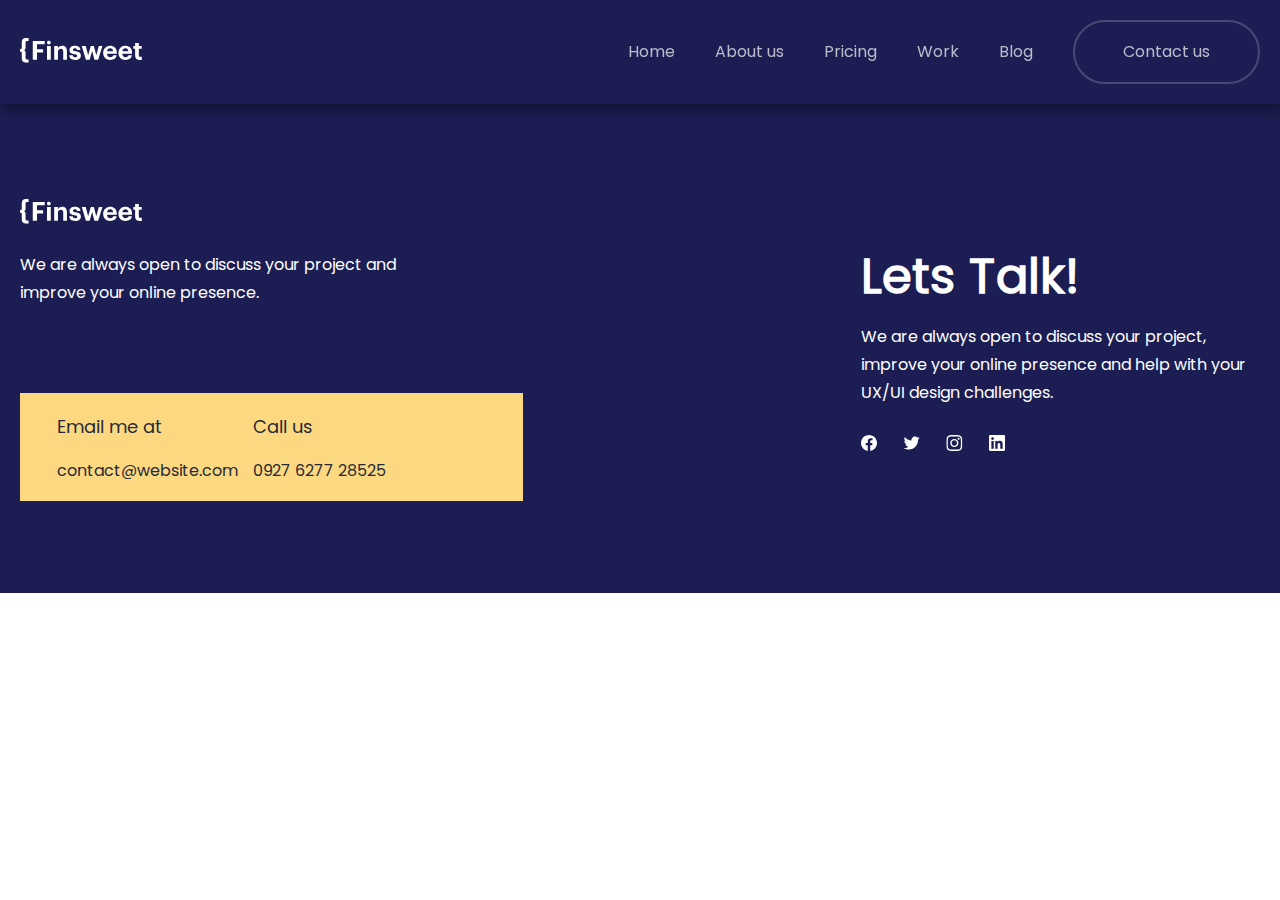
==== index.html @ 17cf9a25 "new project" ====
<!DOCTYPE html>
<html lang="en">
  <head>
    <meta charset="UTF-8" />
    <meta name="viewport" content="width=device-width, initial-scale=1.0" />
    <title>Home</title>
    <link rel="stylesheet" href="./scss/main.css" />
  </head>
  <body>
    <header>
      <div class="container">
        <nav class="nav">
          <a href="./index.html" class="logos">
            <img src="./images/Logo.svg" alt="logo" />
          </a>
          <div class="nav-items">
            <a href="#" class="nav-item">Home</a>
            <a href="./pages/about.html" class="nav-item">About us</a>
            <a href="./pages/pricing.html" class="nav-item">Pricing</a>
            <a href="./pages/work.html" class="nav-item">Work</a>
            <a href="./pages/blog.html" class="nav-item">Blog</a>
            <a href="./pages/contact.html" class="nav-item">Contact us</a>
          </div>
          <button class="menu">
            <svg
              xmlns="http://www.w3.org/2000/svg"
              width="32"
              height="32"
              viewBox="0 0 24 24"
              style="fill: rgba(0, 0, 0, 1)"
            >
              <path d="M4 6h16v2H4zm0 5h16v2H4zm0 5h16v2H4z"></path>
            </svg>
          </button>
        </nav>
      </div>
    </header>
    <footer>
      <div class="container">
        <div class="foot_cards">
          <div class="foot_card">
            <img src="./images/Logo.svg" alt="logo" />
            <p>
              We are always open to discuss your project and improve your online
              presence.
            </p>
            <div class="foot-card">
              <div class="f_card">
                <h6>Email me at</h6>
                <a
                  href="https://www.website.com/contact-us/?source=SC"
                  target="_blank"
                  >contact@website.com</a
                >
              </div>
              <div class="f_card">
                <h6>Call us</h6>
                <a href="tel:0927 6277 28525" target="_blank"
                  >0927 6277 28525</a
                >
              </div>
            </div>
          </div>
          <div class="foot_card">
            <h6>Lets Talk!</h6>
            <p class="text_f">
              We are always open to discuss your project, improve your online
              presence and help with your UX/UI design challenges.
            </p>
            <div class="foot_links">
              <a href="https://ru-ru.facebook.com/">
                <svg
                  xmlns="http://www.w3.org/2000/svg"
                  width="16"
                  height="16"
                  viewBox="0 0 16 16"
                  fill="none"
                >
                  <g clip-path="url(#clip0_705_524)">
                    <path
                      d="M16 8C16 3.58172 12.4183 0 8 0C3.58172 0 0 3.58172 0 8C0 11.993 2.92547 15.3027 6.75 15.9028V10.3125H4.71875V8H6.75V6.2375C6.75 4.2325 7.94438 3.125 9.77172 3.125C10.6467 3.125 11.5625 3.28125 11.5625 3.28125V5.25H10.5538C9.56 5.25 9.25 5.86672 9.25 6.5V8H11.4688L11.1141 10.3125H9.25V15.9028C13.0745 15.3027 16 11.993 16 8Z"
                      fill="white"
                    />
                  </g>
                  <defs>
                    <clipPath id="clip0_705_524">
                      <rect width="16" height="16" fill="white" />
                    </clipPath>
                  </defs>
                </svg>
              </a>
              <a href="https://twitter.com/?lang=ru">
                <svg
                  xmlns="http://www.w3.org/2000/svg"
                  width="17"
                  height="16"
                  viewBox="0 0 17 16"
                  fill="none"
                >
                  <g clip-path="url(#clip0_705_526)">
                    <path
                      d="M5.69994 14.5005C11.7362 14.5005 15.0387 9.49829 15.0387 5.16173C15.0387 5.0211 15.0356 4.87735 15.0293 4.73673C15.6718 4.27213 16.2262 3.69666 16.6665 3.03735C16.0682 3.30356 15.4329 3.47741 14.7824 3.55298C15.4674 3.14243 15.9802 2.49747 16.2259 1.73767C15.5815 2.11953 14.8769 2.3889 14.1421 2.53423C13.6471 2.0082 12.9925 1.6599 12.2796 1.54319C11.5668 1.42648 10.8353 1.54786 10.1983 1.88855C9.56137 2.22925 9.05437 2.77029 8.75574 3.42803C8.4571 4.08577 8.38346 4.82357 8.54619 5.52735C7.2415 5.46188 5.96513 5.12296 4.79983 4.53255C3.63452 3.94215 2.6063 3.11345 1.78182 2.10017C1.36277 2.82265 1.23454 3.67759 1.42319 4.49122C1.61184 5.30485 2.10321 6.01612 2.79744 6.48048C2.27626 6.46393 1.76649 6.32361 1.31025 6.0711V6.11173C1.30979 6.86992 1.5719 7.60488 2.05204 8.19167C2.53219 8.77846 3.20072 9.18086 3.944 9.33048C3.46121 9.46257 2.95449 9.48182 2.46307 9.38673C2.67281 10.0388 3.08089 10.6091 3.63035 11.018C4.17982 11.427 4.84325 11.6542 5.52807 11.668C4.36545 12.5812 2.92929 13.0766 1.45088 13.0742C1.1887 13.0738 0.92677 13.0578 0.666504 13.0261C2.16841 13.9897 3.91552 14.5014 5.69994 14.5005Z"
                      fill="white"
                    />
                  </g>
                  <defs>
                    <clipPath id="clip0_705_526">
                      <rect
                        width="16"
                        height="16"
                        fill="white"
                        transform="translate(0.666504)"
                      />
                    </clipPath>
                  </defs>
                </svg>
              </a>
              <a href="https://www.instagram.com/">
                <svg
                  xmlns="http://www.w3.org/2000/svg"
                  width="17"
                  height="16"
                  viewBox="0 0 17 16"
                  fill="none"
                >
                  <g clip-path="url(#clip0_705_528)">
                    <path
                      d="M8.3335 1.44062C10.471 1.44062 10.7241 1.45 11.5647 1.4875C12.346 1.52187 12.7679 1.65313 13.0491 1.7625C13.421 1.90625 13.6897 2.08125 13.9679 2.35938C14.2491 2.64062 14.421 2.90625 14.5647 3.27813C14.6741 3.55938 14.8054 3.98438 14.8397 4.7625C14.8772 5.60625 14.8866 5.85938 14.8866 7.99375C14.8866 10.1313 14.8772 10.3844 14.8397 11.225C14.8054 12.0063 14.6741 12.4281 14.5647 12.7094C14.421 13.0813 14.246 13.35 13.9679 13.6281C13.6866 13.9094 13.421 14.0813 13.0491 14.225C12.7679 14.3344 12.3429 14.4656 11.5647 14.5C10.721 14.5375 10.4679 14.5469 8.3335 14.5469C6.196 14.5469 5.94287 14.5375 5.10225 14.5C4.321 14.4656 3.89912 14.3344 3.61787 14.225C3.246 14.0813 2.97725 13.9063 2.69912 13.6281C2.41787 13.3469 2.246 13.0813 2.10225 12.7094C1.99287 12.4281 1.86162 12.0031 1.82725 11.225C1.78975 10.3813 1.78037 10.1281 1.78037 7.99375C1.78037 5.85625 1.78975 5.60313 1.82725 4.7625C1.86162 3.98125 1.99287 3.55938 2.10225 3.27813C2.246 2.90625 2.421 2.6375 2.69912 2.35938C2.98037 2.07812 3.246 1.90625 3.61787 1.7625C3.89912 1.65313 4.32412 1.52187 5.10225 1.4875C5.94287 1.45 6.196 1.44062 8.3335 1.44062ZM8.3335 0C6.16162 0 5.88975 0.009375 5.03662 0.046875C4.18662 0.084375 3.60225 0.221875 3.096 0.41875C2.56787 0.625 2.121 0.896875 1.67725 1.34375C1.23037 1.7875 0.958496 2.23438 0.752246 2.75938C0.555371 3.26875 0.417871 3.85 0.380371 4.7C0.342871 5.55625 0.333496 5.82812 0.333496 8C0.333496 10.1719 0.342871 10.4438 0.380371 11.2969C0.417871 12.1469 0.555371 12.7313 0.752246 13.2375C0.958496 13.7656 1.23037 14.2125 1.67725 14.6562C2.121 15.1 2.56787 15.375 3.09287 15.5781C3.60225 15.775 4.1835 15.9125 5.0335 15.95C5.88662 15.9875 6.1585 15.9969 8.33037 15.9969C10.5022 15.9969 10.7741 15.9875 11.6272 15.95C12.4772 15.9125 13.0616 15.775 13.5679 15.5781C14.0929 15.375 14.5397 15.1 14.9835 14.6562C15.4272 14.2125 15.7022 13.7656 15.9054 13.2406C16.1022 12.7313 16.2397 12.15 16.2772 11.3C16.3147 10.4469 16.3241 10.175 16.3241 8.00313C16.3241 5.83125 16.3147 5.55938 16.2772 4.70625C16.2397 3.85625 16.1022 3.27188 15.9054 2.76562C15.7085 2.23438 15.4366 1.7875 14.9897 1.34375C14.546 0.9 14.0991 0.625 13.5741 0.421875C13.0647 0.225 12.4835 0.0875 11.6335 0.05C10.7772 0.009375 10.5054 0 8.3335 0Z"
                      fill="white"
                    />
                    <path
                      d="M8.3335 3.89062C6.06475 3.89062 4.22412 5.73125 4.22412 8C4.22412 10.2688 6.06475 12.1094 8.3335 12.1094C10.6022 12.1094 12.4429 10.2688 12.4429 8C12.4429 5.73125 10.6022 3.89062 8.3335 3.89062ZM8.3335 10.6656C6.86162 10.6656 5.66787 9.47188 5.66787 8C5.66787 6.52813 6.86162 5.33437 8.3335 5.33437C9.80537 5.33437 10.9991 6.52813 10.9991 8C10.9991 9.47188 9.80537 10.6656 8.3335 10.6656Z"
                      fill="white"
                    />
                    <path
                      d="M13.5647 3.72793C13.5647 4.25918 13.1335 4.68731 12.6054 4.68731C12.0741 4.68731 11.646 4.25606 11.646 3.72793C11.646 3.19668 12.0772 2.76855 12.6054 2.76855C13.1335 2.76855 13.5647 3.19981 13.5647 3.72793Z"
                      fill="white"
                    />
                  </g>
                  <defs>
                    <clipPath id="clip0_705_528">
                      <rect
                        width="16"
                        height="16"
                        fill="white"
                        transform="translate(0.333496)"
                      />
                    </clipPath>
                  </defs>
                </svg>
              </a>
              <a href="https://ru.linkedin.com/">
                <svg
                  xmlns="http://www.w3.org/2000/svg"
                  width="16"
                  height="16"
                  viewBox="0 0 16 16"
                  fill="none"
                >
                  <g clip-path="url(#clip0_705_533)">
                    <path
                      d="M14.8156 0H1.18125C0.528125 0 0 0.515625 0 1.15313V14.8438C0 15.4813 0.528125 16 1.18125 16H14.8156C15.4688 16 16 15.4813 16 14.8469V1.15313C16 0.515625 15.4688 0 14.8156 0ZM4.74687 13.6344H2.37188V5.99687H4.74687V13.6344ZM3.55938 4.95625C2.79688 4.95625 2.18125 4.34062 2.18125 3.58125C2.18125 2.82188 2.79688 2.20625 3.55938 2.20625C4.31875 2.20625 4.93437 2.82188 4.93437 3.58125C4.93437 4.3375 4.31875 4.95625 3.55938 4.95625ZM13.6344 13.6344H11.2625V9.92188C11.2625 9.0375 11.2469 7.89687 10.0281 7.89687C8.79375 7.89687 8.60625 8.8625 8.60625 9.85938V13.6344H6.2375V5.99687H8.5125V7.04063H8.54375C8.85938 6.44063 9.63438 5.80625 10.7875 5.80625C13.1906 5.80625 13.6344 7.3875 13.6344 9.44375V13.6344Z"
                      fill="white"
                    />
                  </g>
                  <defs>
                    <clipPath id="clip0_705_533">
                      <rect width="16" height="16" fill="white" />
                    </clipPath>
                  </defs>
                </svg>
              </a>
            </div>
          </div>
        </div>
      </div>
    </footer>
    <!-- <div class="backtop">
      <a href="#">
        <svg
          xmlns="http://www.w3.org/2000/svg"
          width="24"
          height="24"
          viewBox="0 0 24 24"
          fill="none"
          stroke="#000"
          stroke-width="2"
          stroke-linecap="round"
          stroke-linejoin="arcs"
        >
          <path d="M18 15l-6-6-6 6" />
        </svg>
      </a>
    </div> -->
    <script src="./js/main.js"></script>
  </body>
</html>
---- scss/main.css ----
@font-face {
  font-family: Poppins sans-serif;
  src: url(../../fonts/Poppins-Regular.ttf);
}
header {
  background: #1c1e53;
  padding: 20px 0;
  position: fixed;
  top: 0;
  left: 0;
  right: 0;
  z-index: 10;
  box-shadow: 3px 3px 15px 1px rgba(0, 0, 0, 0.5);
}
header .nav {
  display: flex;
  justify-content: space-between;
  align-items: center;
  gap: 50px;
}
header .nav .menu {
  display: none;
  border: 0;
  background-color: transparent;
  cursor: pointer;
}
header .nav-items {
  display: flex;
  align-items: center;
  gap: 40px;
}
header .nav-item {
  color: #bbbbcb;
  /* Body 2 */
  font-family: Poppins;
  font-size: 16px;
  font-style: normal;
  font-weight: 500;
  line-height: 28px; /* 175% */
  transition: 0.5s;
}
header .nav-item:hover {
  color: #fff;
}
header .nav-item:nth-child(6) {
  border-radius: 41px;
  border: 2px solid rgba(244, 246, 252, 0.2);
  padding: 16px 48px;
}
@media only screen and (max-width: 888px) {
  header .nav {
    display: flex;
    align-items: center;
    justify-content: space-between;
  }
  header .nav .menu {
    display: block;
  }
  header .nav-items {
    display: flex;
    align-items: center;
    justify-content: center;
    flex-direction: column;
    gap: 25px;
    position: fixed;
    top: 75px;
    right: -100%;
    width: 100%;
    height: calc(80vh - 70px);
    background: #fff;
    opacity: 0.95;
    padding: 60px 0;
    transition: all 0.3s ease-in-out;
    z-index: 100;
  }
}

@media only screen and (max-width: 888px) {
  .open .nav {
    display: flex;
    align-items: center;
    justify-content: space-between;
  }
  .open .nav .menu {
    display: block;
  }
  .open .nav-items {
    display: flex;
    align-items: center;
    justify-content: center;
    flex-direction: column;
    gap: 25px;
    position: fixed;
    top: 75px;
    right: 0%;
    width: 100%;
    height: calc(80vh - 50px);
    background: #1c1e53;
    opacity: 0.95;
    padding: 60px 0;
    transition: all 0.3s ease-in-out;
    z-index: 100;
  }
}

footer {
  background-color: #1c1e53;
}
footer .foot_cards {
  padding-top: 96px;
  padding-bottom: 92px;
  display: flex;
  align-items: center;
  justify-content: space-between;
  gap: 50px;
  flex-wrap: wrap;
}
footer .foot_cards .foot_card {
  max-width: 517px;
}
footer .foot_cards .foot_card img {
  padding-bottom: 23px;
}
footer .foot_cards .foot_card h6 {
  color: #fff;
  /* Heading 2 */
  font-family: Poppins;
  font-size: 48px;
  font-style: normal;
  font-weight: 600;
  line-height: 64px; /* 133.333% */
  padding-bottom: 14px;
}
footer .foot_cards .foot_card p {
  max-width: 399px;
  padding-bottom: 86px;
  color: var(--White, #fff);
  /* Label 2 */
  font-family: Poppins;
  font-size: 16px;
  font-style: normal;
  font-weight: 500;
  line-height: 28px; /* 175% */
}
footer .foot_cards .foot_card .text_f {
  padding-bottom: 28px;
}
footer .foot_cards .foot_card .foot-card {
  display: flex;
  justify-content: space-between;
  align-items: center;
  gap: 15px;
  flex-wrap: wrap;
  background-color: #fcd980;
  padding: 18px 137px 16px 37px;
}
footer .foot_cards .foot_card .foot-card .f_card h6 {
  color: #282938;
  /* Label 01 */
  font-family: Poppins;
  font-size: 18px;
  font-style: normal;
  font-weight: 500;
  line-height: 32px; /* 177.778% */
}
footer .foot_cards .foot_card .foot-card .f_card a {
  color: #282938;
  /* Body 1 */
  font-family: Poppins;
  font-size: 16px;
  font-style: normal;
  font-weight: 400;
  line-height: 28px; /* 175% */
}
footer .foot_cards .foot_card .foot_links {
  display: flex;
  align-items: center;
  gap: 26px;
}
@media only screen and (max-width: 990px) {
  footer .foot_cards {
    display: flex;
    justify-content: center;
    align-items: center;
    flex-wrap: wrap;
    gap: 50px;
  }
}

@font-face {
  font-family: Poppins;
  src: url(../fonts/Poppins-Regular.ttf);
}
* {
  margin: 0;
  padding: 0;
  box-sizing: border-box;
}

html {
  scroll-behavior: smooth;
}

body {
  padding-top: 103px;
  position: relative;
}

@media only screen and (max-width: 888px) {
  body {
    padding-top: 76px;
  }
}
.container {
  max-width: 1320px;
  margin: 0 auto;
  padding: 0 20px;
}

a {
  text-decoration: none;
}/*# sourceMappingURL=main.css.map */
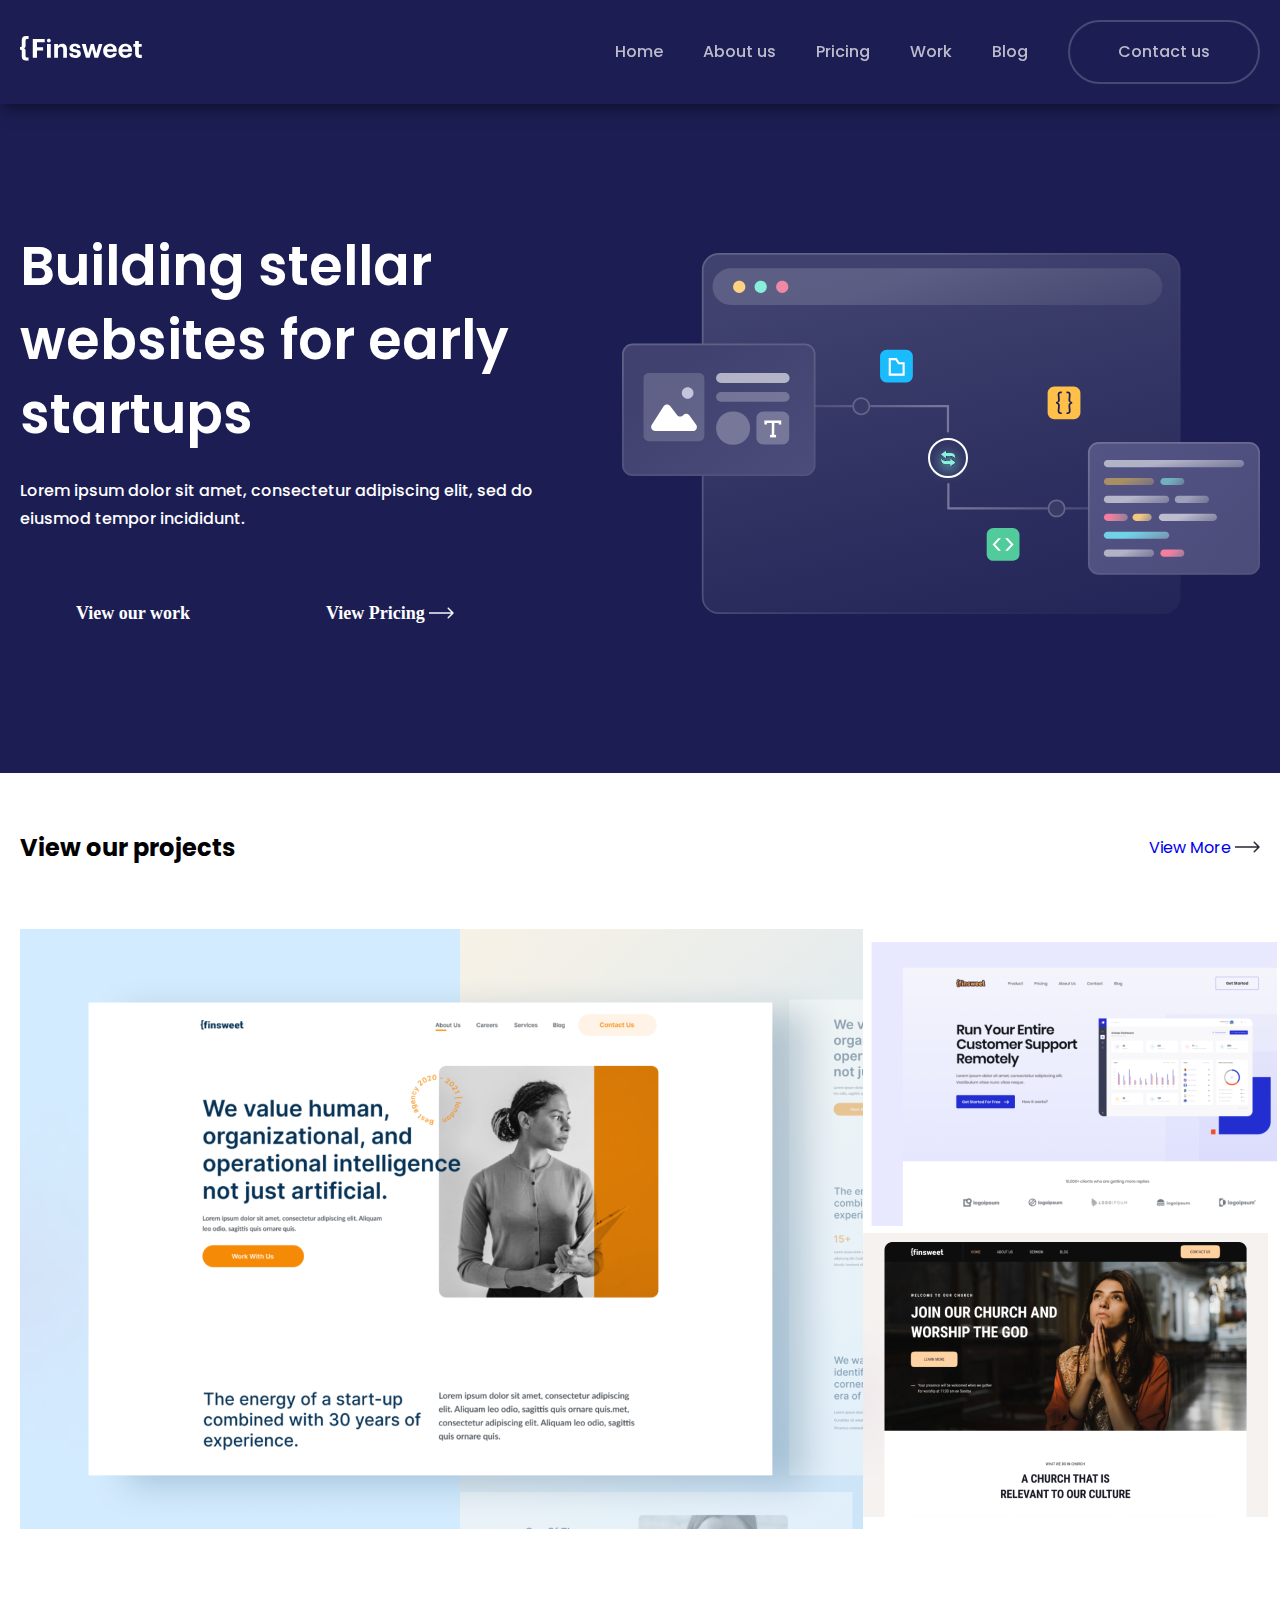
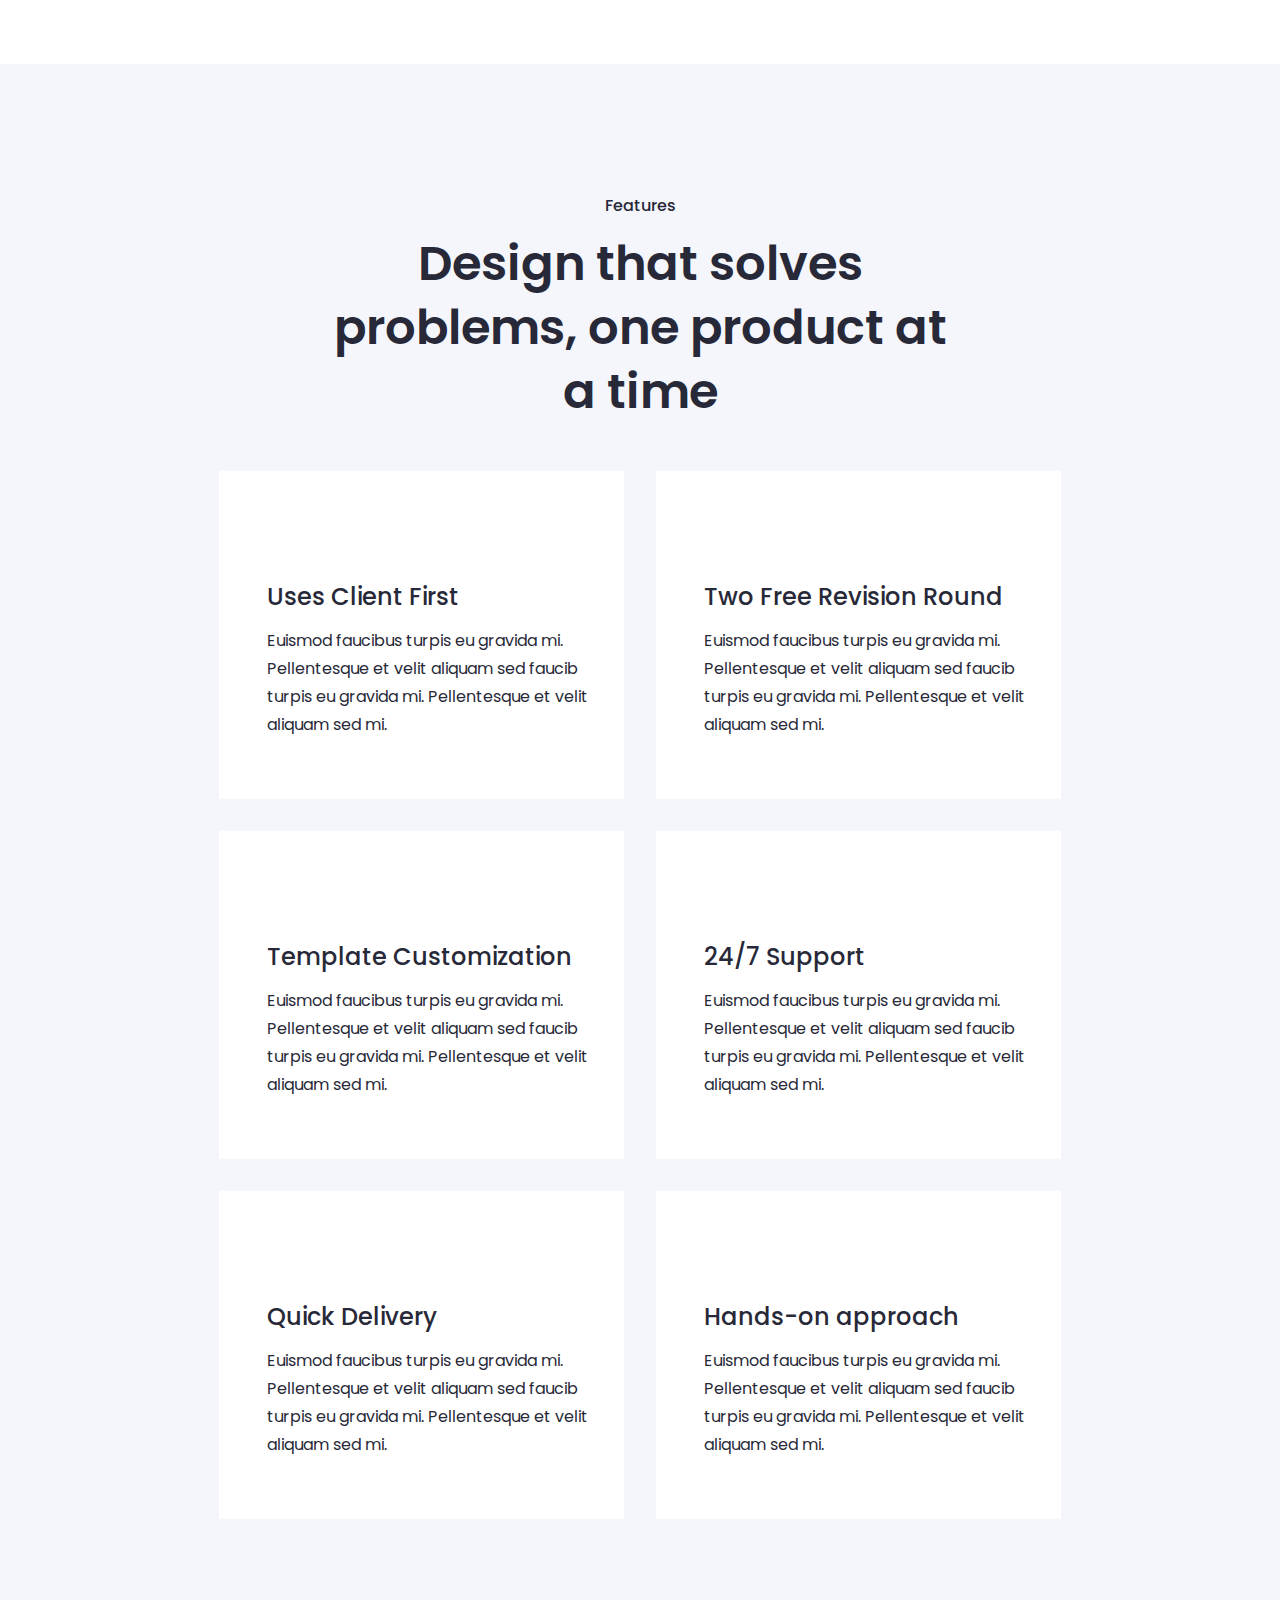
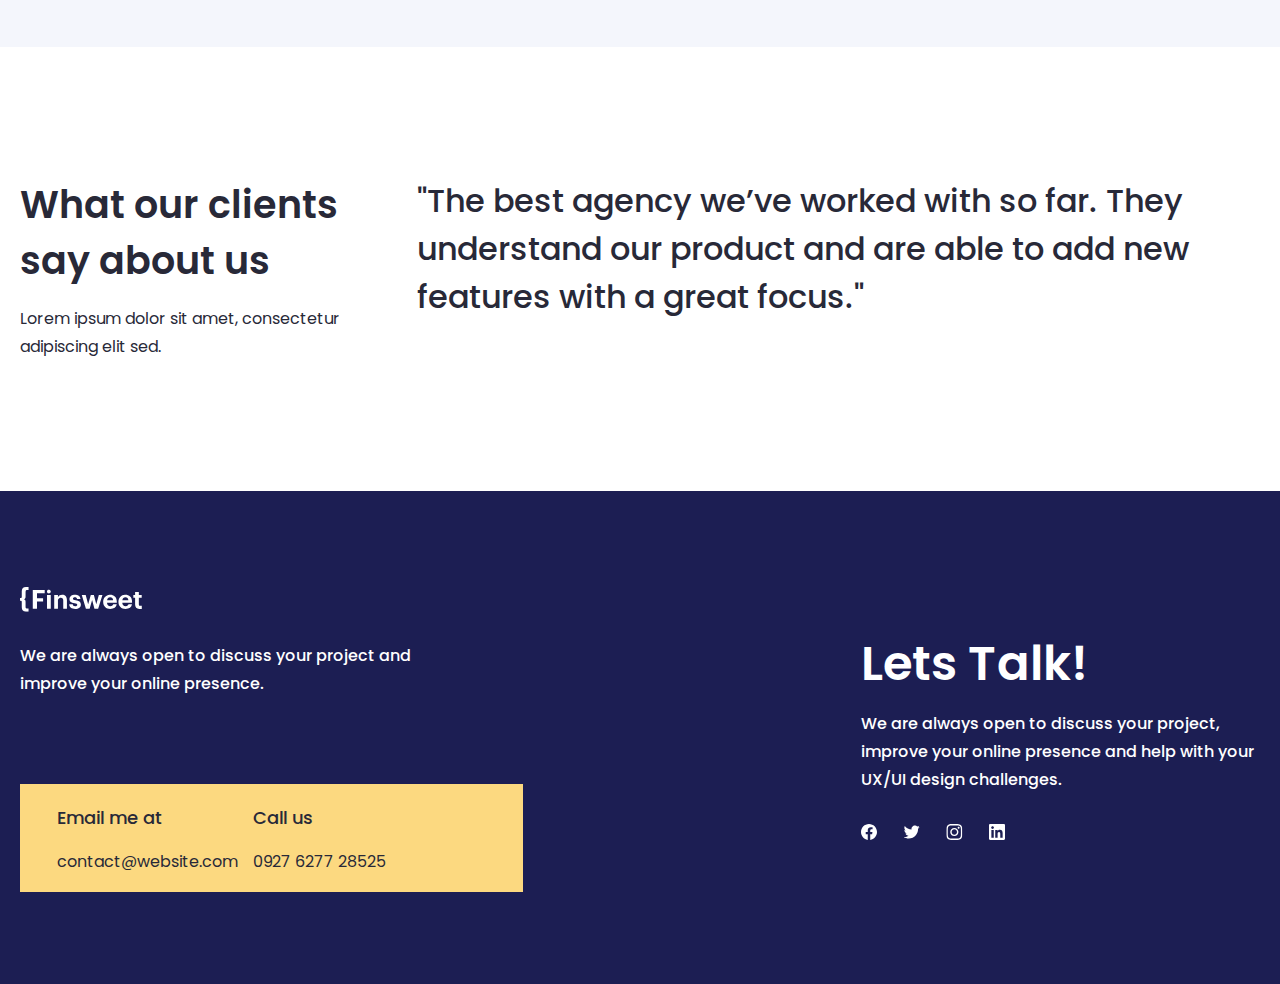
==== commit b12afbfe: "Muhammadamin" ====
--- a/index.html
+++ b/index.html
@@ -35,6 +35,135 @@
         </nav>
       </div>
     </header>
+
+    <main>
+      <section class="hero">
+        <div class="container">
+          <div class="hero_cards">
+            <div class="hero_card">
+              <h1>Building stellar websites for early startups</h1>
+              <p>
+                Lorem ipsum dolor sit amet, consectetur adipiscing elit, sed do
+                eiusmod tempor incididunt.
+              </p>
+              <div class="hero_btns">
+                <a href="#" class="hero-btn"> View our work </a>
+                <a href="#" class="hero-btn">
+                  View Pricing
+                  <img src="./images/Muhammadamin/right.svg" alt="icon" />
+                </a>
+              </div>
+            </div>
+            <div class="hero_card">
+              <img src="./images/Muhammadamin/hero-img.svg" alt="img" />
+            </div>
+          </div>
+        </div>
+      </section>
+      <section class="about">
+        <div class="container">
+          <div class="about-content">
+            <div class="content-item">
+              <h2>View our projects</h2>
+              <a href="#"
+                >View More
+                <img src="./images/Muhammadamin/right-2.svg" alt="icon" />
+              </a>
+            </div>
+            <div class="about_cards">
+              <div class="about_card card_1">
+                <img src="./images/Muhammadamin/Card-1.png" alt="img" />
+              </div>
+              <div class="hero_card">
+                <div class="h-card">
+                  <img src="./images/Muhammadamin/Card-2.png" alt="img" />
+                </div>
+                <div class="h-card">
+                  <img src="./images/Muhammadamin/Card-3.png" alt="img" />
+                </div>
+              </div>
+            </div>
+          </div>
+        </div>
+      </section>
+      <section class="product">
+        <div class="container">
+          <div class="product-content">
+            <p>Features</p>
+            <h3>Design that solves problems, one product at a time</h3>
+            <div class="product_cards">
+              <div class="product_card">
+                <h4>Uses Client First</h4>
+                <p>
+                  Euismod faucibus turpis eu gravida mi. Pellentesque et velit
+                  aliquam sed faucib turpis eu gravida mi. Pellentesque et velit
+                  aliquam sed mi.
+                </p>
+              </div>
+              <div class="product_card">
+                <h4>Two Free Revision Round</h4>
+                <p>
+                  Euismod faucibus turpis eu gravida mi. Pellentesque et velit
+                  aliquam sed faucib turpis eu gravida mi. Pellentesque et velit
+                  aliquam sed mi.
+                </p>
+              </div>
+              <div class="product_card">
+                <h4>Template Customization</h4>
+                <p>
+                  Euismod faucibus turpis eu gravida mi. Pellentesque et velit
+                  aliquam sed faucib turpis eu gravida mi. Pellentesque et velit
+                  aliquam sed mi.
+                </p>
+              </div>
+              <div class="product_card">
+                <h4>24/7 Support</h4>
+                <p>
+                  Euismod faucibus turpis eu gravida mi. Pellentesque et velit
+                  aliquam sed faucib turpis eu gravida mi. Pellentesque et velit
+                  aliquam sed mi.
+                </p>
+              </div>
+              <div class="product_card">
+                <h4>Quick Delivery</h4>
+                <p>
+                  Euismod faucibus turpis eu gravida mi. Pellentesque et velit
+                  aliquam sed faucib turpis eu gravida mi. Pellentesque et velit
+                  aliquam sed mi.
+                </p>
+              </div>
+              <div class="product_card">
+                <h4>Hands-on approach</h4>
+                <p>
+                  Euismod faucibus turpis eu gravida mi. Pellentesque et velit
+                  aliquam sed faucib turpis eu gravida mi. Pellentesque et velit
+                  aliquam sed mi.
+                </p>
+              </div>
+            </div>
+          </div>
+        </div>
+      </section>
+      <section class="carousel">
+        <div class="container">
+          <div class="carousel_cards">
+            <div class="carousel_card">
+              <h5>What our clients say about us</h5>
+              <p>
+                Lorem ipsum dolor sit amet, consectetur adipiscing elit sed.
+              </p>
+            </div>
+            <div class="carousel_card">
+              <h6>
+                "The best agency we’ve worked with so far. They understand our
+                product and are able to add new features with a great focus."
+              </h6>
+            </div>
+          </div>
+        </div>
+      </section>
+    </main>
+
     <footer>
       <div class="container">
         <div class="foot_cards">
--- a/scss/main.css
+++ b/scss/main.css
@@ -1,3 +1,4 @@
+@import url("https://fonts.googleapis.com/css2?family=Poppins&display=swap");
 @font-face {
   font-family: Poppins sans-serif;
   src: url(../../fonts/Poppins-Regular.ttf);
@@ -187,16 +188,3031 @@
   }
 }
 
-@font-face {
-  font-family: Poppins;
-  src: url(../fonts/Poppins-Regular.ttf);
-}
+.about1 {
+  display: flex;
+  gap: 100px;
+}
+
+.about-us {
+  padding-left: 160px;
+}
+
+.about1 img {
+  max-width: 1280px;
+  max-height: 340px;
+  flex-shrink: 0;
+}
+
+.about1 h5 {
+  color: var(--Dark-blue, #282938);
+  /* Label 01 */
+  font-family: Poppins;
+  font-size: 18px;
+  font-style: normal;
+  font-weight: 500;
+  line-height: 32px; /* 177.778% */
+}
+
+.about1 h1 {
+  color: var(--Dark-blue, #282938);
+  /* Heading 1 */
+  font-family: Poppins;
+  font-size: 54px;
+  font-style: normal;
+  font-weight: 600;
+  line-height: 74px; /* 137.037% */
+}
+
+.about1 p {
+  width: 484px;
+  color: var(--Dark-blue, #282938);
+  text-align: justify;
+  margin-top: 31px;
+  /* Body 1 */
+  font-family: Poppins;
+  font-size: 16px;
+  font-style: normal;
+  font-weight: 400;
+  line-height: 28px; /* 175% */
+}
+
+.about2 {
+  display: flex;
+  align-items: center;
+  justify-content: center;
+  margin-top: 130px;
+  max-width: 1280px;
+  height: 376px;
+  flex-shrink: 0;
+  background: #f4f5f5;
+  gap: 40px;
+}
+
+.about2 img {
+  max-width: 1280px;
+  max-height: 340px;
+  flex-shrink: 0;
+  width: 100%;
+}
+
+.about2 h3 {
+  width: 515px;
+  color: var(--Dark-blue, #282938);
+  padding-bottom: 30px;
+  /* Heading 3 */
+  font-family: Poppins;
+  font-size: 38px;
+  font-style: normal;
+  font-weight: 600;
+  line-height: 56px; /* 147.368% */
+}
+
+.about2 p {
+  color: var(--Dark-blue, #282938);
+  /* Body 1 */
+  font-family: Poppins;
+  font-size: 16px;
+  font-style: normal;
+  font-weight: 400;
+  line-height: 28px; /* 175% */
+  width: 515px;
+}
+
+.about3 {
+  display: flex;
+  align-items: center;
+  justify-content: center;
+  max-height: 1600px;
+  height: 712px;
+  flex-shrink: 0;
+  background: var(--Grey, #f4f6fc);
+}
+
+.teams {
+  display: flex;
+  align-items: center;
+  justify-content: center;
+  margin-bottom: 15px;
+  flex-direction: column;
+}
+
+.teams h1 {
+  color: var(--Dark-blue, #282938);
+  text-align: center;
+  display: flex;
+  /* Heading 2 */
+  font-family: Poppins;
+  font-size: 48px;
+  font-style: normal;
+  font-weight: 600;
+  line-height: 64px; /* 133.333% */
+}
+
+.cardes {
+  margin-top: 10px;
+  display: flex;
+  align-items: center;
+  justify-content: center;
+  margin-bottom: 20px;
+  gap: 15px;
+}
+
+.carde1 {
+  width: 296px;
+  height: 344px;
+  flex-shrink: 0;
+  background: #fff;
+  display: flex;
+  align-items: center;
+  justify-content: center;
+  flex-direction: column;
+}
+
+.carde2 {
+  width: 296px;
+  height: 344px;
+  flex-shrink: 0;
+  background: #fff;
+  display: flex;
+  align-items: center;
+  justify-content: center;
+  flex-direction: column;
+}
+
+.carde3 {
+  width: 296px;
+  height: 344px;
+  flex-shrink: 0;
+  background: #fff;
+  display: flex;
+  align-items: center;
+  justify-content: center;
+  flex-direction: column;
+}
+
+.carde4 {
+  width: 296px;
+  height: 344px;
+  flex-shrink: 0;
+  background: #fff;
+  display: flex;
+  align-items: center;
+  justify-content: center;
+  flex-direction: column;
+}
+
+@media (max-width: 1440px) {
+  .about1 {
+    flex-wrap: wrap;
+  }
+  .about1 .about2 {
+    flex-wrap: wrap;
+  }
+  .about1 .about3 {
+    flex-wrap: wrap;
+  }
+}
+@media (max-width: 976px) {
+  .about2 {
+    flex-wrap: wrap;
+  }
+  .two {
+    padding-bottom: 40px;
+    margin-bottom: 40px;
+  }
+  .cardes {
+    flex-wrap: wrap;
+  }
+  .teams {
+    margin-top: 30px;
+    padding-top: 30px;
+  }
+}
+@media (max-width: 768px) {
+  .about2 img {
+    width: 400px;
+    height: 400px;
+  }
+  .two {
+    margin-bottom: 40px;
+    padding-bottom: 40px;
+  }
+  .abouttext {
+    margin-top: 0px;
+    padding-top: 0px;
+  }
+}
+@media (max-width: 480px) {
+  .about1 h1 {
+    font-size: 20px;
+    width: 10px;
+  }
+  .about1 h1 {
+    font-size: 20px;
+  }
+  .about1 h1 p {
+    font-size: 10px;
+  }
+  .about1 {
+    margin-top: 20px;
+    margin-bottom: 10px;
+    margin: auto;
+  }
+  .about2 {
+    margin-top: 20px;
+    margin-bottom: 10px;
+    margin: auto;
+  }
+  .about3 {
+    margin-top: 20px;
+    margin-bottom: 10px;
+    margin: auto;
+  }
+  .teams {
+    margin-top: 40px;
+    padding-top: 40px;
+  }
+}
+.hero-section {
+  height: 416px;
+  flex-shrink: 0;
+  background: var(--Grey, #f4f6fc);
+  padding-top: 96px;
+}
+
+.p {
+  color: var(--Dark-blue, #282938);
+  text-align: center;
+  /* Body 2 */
+  font-family: Poppins;
+  font-size: 16px;
+  font-style: normal;
+  font-weight: 500;
+  line-height: 28px; /* 175% */
+  opacity: 0.7;
+}
+
+.h {
+  max-width: 504px;
+  color: var(--Dark-blue, #282938);
+  font-family: Poppins;
+  font-size: 48px;
+  font-style: normal;
+  font-weight: 600;
+  line-height: 64px;
+  position: relative;
+  left: 33%;
+}
+
+.p1 {
+  max-width: 735px;
+  color: var(--Dark-blue, #282938);
+  /* Body 2 */
+  text-align: center;
+  font-family: Poppins;
+  font-size: 16px;
+  font-style: normal;
+  font-weight: 500;
+  line-height: 28px; /* 175% */
+  position: relative;
+  left: 22.1%;
+  opacity: 0.7;
+}
+
+.icons {
+  display: flex;
+  gap: 28px;
+  justify-content: center;
+  cursor: pointer;
+}
+
+.tepa {
+  display: flex;
+  justify-content: center;
+  gap: 32px;
+  position: relative;
+  top: 96px;
+  cursor: pointer;
+}
+
+.p2 {
+  color: var(--Royal-Blue, #2405f2);
+  font-family: Poppins;
+  font-size: 18px;
+  font-style: normal;
+  font-weight: 500;
+  line-height: 32px; /* 177.778% */
+  opacity: 0.7;
+}
+
+.p3 {
+  color: var(--Dark-blue, #282938);
+  /* Label 01 */
+  font-family: Poppins;
+  font-size: 18px;
+  font-style: normal;
+  font-weight: 500;
+  line-height: 32px; /* 177.778% */
+}
+
+.p2:hover {
+  color: #282938;
+  transition: 0.9s;
+}
+
+.p3:hover {
+  color: #2405f2;
+  transition: 0.9s;
+}
+
+.cards {
+  display: flex;
+  gap: 34px;
+  flex-wrap: wrap;
+}
+
+.card1 {
+  position: relative;
+  top: 200px;
+}
+
+.i {
+  max-width: 545px;
+  height: 317px;
+  margin: 0;
+  flex-shrink: 0;
+  max-width: 623px;
+  padding: 30px 39px 33px 39px;
+  justify-content: center;
+  align-items: center;
+  background: linear-gradient(131deg, #f4ede1 16.74%, #98b1c6 103.17%);
+}
+
+.h1 {
+  color: var(--Dark-blue, #282938);
+  /* Heading 3 */
+  font-family: Poppins;
+  font-size: 38px;
+  font-style: normal;
+  font-weight: 600;
+  line-height: 56px; /* 147.368% */
+  position: relative;
+  top: 24px;
+}
+
+.p4 {
+  max-width: 623px;
+  color: var(--Dark-blue, #282938);
+  text-align: justify;
+  /* Body 1 */
+  font-family: Poppins;
+  font-size: 16px;
+  font-style: normal;
+  font-weight: 400;
+  line-height: 28px; /* 175% */
+  opacity: 0.7;
+}
+
+.p5 {
+  color: var(--Dark-blue, #282938);
+  font-family: Poppins;
+  font-size: 16px;
+  font-style: normal;
+  font-weight: 500;
+  line-height: 150%; /* 24px */
+  position: relative;
+  top: -5px;
+  cursor: pointer;
+}
+
+.strelka {
+  display: flex;
+  gap: 16px;
+}
+
+.p5:hover {
+  color: rgb(148, 146, 146);
+  transition: 0.8s;
+}
+
+.card2 {
+  position: relative;
+  top: 200px;
+}
+
+.i2 {
+  max-width: 545px;
+  height: 317px;
+  flex-shrink: 0;
+  display: flex;
+  max-width: 623px;
+  padding: 30px 39px 33px 39px;
+  justify-content: center;
+  align-items: center;
+  background: linear-gradient(131deg, #ffd3af 16.74%, #4f56ff 103.17%);
+}
+
+.card3 {
+  position: relative;
+  top: 230px;
+}
+
+.i3 {
+  max-width: 545px;
+  height: 317px;
+  flex-shrink: 0;
+  display: flex;
+  max-width: 623px;
+  padding: 30px 39px 33px 39px;
+  justify-content: center;
+  align-items: center;
+  background: linear-gradient(131deg, #eebca7 16.74%, #c8c8c8 103.17%);
+}
+
+.card4 {
+  position: relative;
+  top: 230px;
+}
+
+.i4 {
+  max-width: 545px;
+  height: 317px;
+  flex-shrink: 0;
+  display: flex;
+  max-width: 623px;
+  padding: 30px 39px 33px 39px;
+  justify-content: center;
+  align-items: center;
+  background: linear-gradient(131deg, #c2e7f2 16.74%, #98a4ff 103.17%);
+}
+
+.card5 {
+  position: relative;
+  top: 240px;
+}
+
+.i5 {
+  max-width: 545px;
+  height: 317px;
+  flex-shrink: 0;
+  background: linear-gradient(131deg, #c5bcff 16.74%, #9bf6d5 103.17%);
+  display: flex;
+  max-width: 623px;
+  padding: 30px 39px 33px 39px;
+  justify-content: center;
+  align-items: center;
+}
+
+.card6 {
+  position: relative;
+  top: 240px;
+}
+
+.i6 {
+  max-width: 545px;
+  height: 317px;
+  flex-shrink: 0;
+  display: flex;
+  max-width: 623px;
+  padding: 30px 39px 33px 39px;
+  justify-content: center;
+  align-items: center;
+  background: linear-gradient(131deg, #d2d6fd 16.74%, #d6acea 103.17%);
+}
+
+.third-section {
+  position: relative;
+  top: 350px;
+  height: 140vh;
+}
+
+.h2 {
+  max-width: 730px;
+  color: var(--Dark-blue, #282938);
+  text-align: center;
+  font-family: Poppins;
+  font-size: 48px;
+  font-style: normal;
+  font-weight: 600;
+  line-height: 64px;
+  position: relative;
+  left: 22.6%;
+}
+
+.p6 {
+  max-width: 560px;
+  color: var(--Dark-blue, #282938);
+  font-family: Poppins;
+  text-align: center;
+  font-size: 16px;
+  font-style: normal;
+  font-weight: 500;
+  line-height: 28px;
+  opacity: 0.7;
+  margin-left: 375px;
+  padding-top: 20px;
+  padding-bottom: 40px;
+}
+
+.but1 {
+  color: #1b1c2b;
+  font-family: Manrope;
+  font-size: 18px;
+  font-style: normal;
+  font-weight: 600;
+  line-height: 32px; /* 177.778% */
+  border-radius: 41px;
+  background: #fcd980;
+  display: flex;
+  max-width: 230px;
+  height: 64px;
+  padding: 16px 67px 16px 66px;
+  justify-content: center;
+  align-items: center;
+  flex-shrink: 0;
+  position: relative;
+  left: 42%;
+  cursor: pointer;
+}
+
+.but1:hover {
+  background-color: rgb(252, 186, 3);
+  transition: 0.9s;
+}
+
+.s1:hover {
+  background: gray;
+  border-radius: 50%;
+  transition: 1s;
+}
+
+.s2:hover {
+  background: gray;
+  border-radius: 35%;
+  transition: 0.9s;
+}
+
+.s3:hover {
+  background: gray;
+  border-radius: 35%;
+  transition: 0.9s;
+}
+
+.s4:hover {
+  background: gray;
+  border-radius: 30%;
+  transition: 0.9s;
+}
+
+@media only screen and (max-width: 1319px) {
+  .cards {
+    display: flex;
+    justify-content: center;
+  }
+}
+@media only screen and (max-width: 1060px) {
+  .p6 {
+    position: relative;
+    right: 125px;
+  }
+  .h2 {
+    position: relative;
+    left: 150px;
+  }
+}
+@media only screen and (max-width: 950px) {
+  .p1 {
+    max-width: 500px;
+    position: relative;
+    left: 210px;
+  }
+  .h {
+    position: relative;
+    left: 253px;
+  }
+  .h2 {
+    max-width: 630px;
+    position: relative;
+    left: 125px;
+  }
+  .p6 {
+    max-width: 480px;
+    position: relative;
+    left: -173px;
+  }
+  .but1 {
+    position: relative;
+    left: 330px;
+  }
+}
+@media only screen and (max-width: 860px) {
+  .h {
+    left: 200px;
+  }
+  .p1 {
+    position: relative;
+    left: 160px;
+  }
+  .icons {
+    position: relative;
+    left: 0px;
+  }
+  .p {
+    position: relative;
+    left: -10px;
+  }
+  .third-section {
+    position: relative;
+    left: -30px;
+  }
+}
+@media only screen and (max-width: 770px) {
+  .h {
+    position: relative;
+    left: 165px;
+  }
+  .p1 {
+    position: relative;
+    left: 120px;
+  }
+  .h2 {
+    position: relative;
+    left: 90px;
+  }
+  .p6 {
+    position: relative;
+    left: -210px;
+  }
+  .but1 {
+    position: relative;
+    left: 280px;
+  }
+}
+@media only screen and (max-width: 700px) {
+  .p {
+    position: relative;
+    top: -70px;
+    left: 8px;
+  }
+  .h {
+    max-width: 400px;
+    text-align: center;
+    position: relative;
+    left: 130px;
+    top: -70px;
+  }
+  .p1 {
+    max-width: 400px;
+    position: relative;
+    top: -70px;
+  }
+  .icons {
+    position: relative;
+    top: -70px;
+  }
+  .cards {
+    max-width: 100px;
+    position: relative;
+    left: 300px;
+  }
+}
+.hero {
+  background-color: #1c1e53;
+}
+.hero .hero_cards {
+  display: flex;
+  justify-content: space-between;
+  align-items: center;
+  gap: 32px;
+  padding: 126px 0 128px;
+}
+.hero_card h1 {
+  max-width: 582px;
+  color: var(--White, #fff);
+  /* Heading 1 */
+  font-family: Poppins;
+  font-size: 54px;
+  font-style: normal;
+  font-weight: 600;
+  line-height: 74px; /* 137.037% */
+}
+.hero_card p {
+  max-width: 562px;
+  color: var(--White, #fff);
+  /* Body 2 */
+  font-family: Poppins;
+  font-size: 16px;
+  font-style: normal;
+  font-weight: 500;
+  line-height: 28px; /* 175% */
+  padding: 26px 0 48px;
+}
+.hero_btns {
+  display: flex;
+  align-items: center;
+  gap: 24px;
+}
+.hero-btn {
+  border-radius: 41px;
+  color: #fff;
+  font-family: Manrope;
+  font-size: 18px;
+  font-style: normal;
+  font-weight: 600;
+  line-height: 32px; /* 177.778% */
+  padding: 16px 56px;
+  transition: 0.5s;
+}
+.hero-btn:hover {
+  background: #fcd980;
+  color: #1c1e53;
+}
+
+.about .about-content .content-item {
+  padding-top: 57px;
+  display: flex;
+  align-items: center;
+  justify-content: space-between;
+  gap: 50px;
+}
+.about .about-content .about_cards {
+  display: flex;
+  justify-content: space-between;
+  align-items: center;
+  padding-top: 64px;
+  padding-bottom: 128px;
+}
+.about .about-content .about_cards .hero_card {
+  max-width: 405px;
+}
+.about .about-content .about_cards .card_1 {
+  max-width: 843px;
+}
+
+.product {
+  background-color: #f4f6fc;
+  padding: 128px 0;
+}
+.product .product-content p {
+  color: #282938;
+  text-align: center;
+  /* Label 2 */
+  font-family: Poppins;
+  font-size: 16px;
+  font-style: normal;
+  font-weight: 500;
+  line-height: 28px; /* 175% */
+  padding-bottom: 12px;
+}
+.product .product-content h3 {
+  margin: auto;
+  max-width: 630px;
+  color: #282938;
+  text-align: center;
+  /* Heading 2 */
+  font-family: Poppins;
+  font-size: 48px;
+  font-style: normal;
+  font-weight: 600;
+  line-height: 64px; /* 133.333% */
+}
+.product .product-content .product_cards {
+  padding-top: 47px;
+  display: flex;
+  justify-content: center;
+  align-items: center;
+  flex-wrap: wrap;
+  gap: 32px;
+}
+.product .product-content .product_cards .product_card {
+  background-color: #fff;
+  max-width: 405px;
+  padding: 108px 32px 48px 48px;
+}
+.product .product-content .product_cards .product_card h4 {
+  color: #282938;
+  /* Heading 6 */
+  font-family: Poppins;
+  font-size: 24px;
+  font-style: normal;
+  font-weight: 500;
+  line-height: 36px; /* 150% */
+  padding-bottom: 12px;
+}
+.product .product-content .product_cards .product_card p {
+  color: #282938;
+  /* Body 1 */
+  font-family: Poppins;
+  font-size: 16px;
+  font-style: normal;
+  font-weight: 400;
+  line-height: 28px; /* 175% */
+  text-align: start;
+}
+
+.carousel {
+  padding: 130px 0;
+}
+.carousel .carousel_cards {
+  display: flex;
+  align-items: flex-start;
+  justify-content: space-between;
+}
+.carousel .carousel_cards .carousel_card h5 {
+  max-width: 327px;
+  color: #282938;
+  /* Heading 3 */
+  font-family: Poppins;
+  font-size: 38px;
+  font-style: normal;
+  font-weight: 600;
+  line-height: 56px; /* 147.368% */
+  padding-bottom: 16px;
+}
+.carousel .carousel_cards .carousel_card p {
+  max-width: 327px;
+  color: #282938;
+  /* Body 1 */
+  font-family: Poppins;
+  font-size: 16px;
+  font-style: normal;
+  font-weight: 400;
+  line-height: 28px; /* 175% */
+}
+.carousel .carousel_cards .carousel_card h6 {
+  max-width: 843px;
+  color: #282938;
+  /* Heading 5 */
+  font-family: Poppins;
+  font-size: 32px;
+  font-style: normal;
+  font-weight: 500;
+  line-height: 48px; /* 150% */
+}
+
+body {
+  padding-top: 120px;
+}
+body .blog .blog-cards .blog-card h1 {
+  width: 949px;
+  color: var(--Dark-blue, #282938);
+  text-align: center;
+  /* Heading 2 */
+  font-family: Poppins;
+  font-size: 48px;
+  font-style: normal;
+  font-weight: 600;
+  line-height: 64px; /* 133.333% */
+}
+body .blog .blog-cards .blog-card p {
+  color: var(--Dark-blue, #282938);
+  text-align: center;
+  /* Label 2 */
+  font-family: Poppins;
+  font-size: 16px;
+  font-style: normal;
+  font-weight: 500;
+  line-height: 28px; /* 175% */
+}
+body .blog .blog-cards .blog-card img {
+  width: 1280px;
+  height: 477px;
+  flex-shrink: 0;
+}
+body .blog .blog-cards .blog-card .p2 {
+  width: 831px;
+  color: var(--Dark-blue, #282938);
+  text-align: center;
+  /* Body 1 */
+  font-family: Poppins;
+  font-size: 16px;
+  font-style: normal;
+  font-weight: 400;
+  line-height: 28px; /* 175% */
+  opacity: 0.7;
+}
+body .blog .blog-cards .blog-card a {
+  color: var(--Royal-Blue, #2405f2);
+  text-align: center;
+  /* Body 1 */
+  font-family: Poppins;
+  font-size: 16px;
+  font-style: normal;
+  font-weight: 400;
+  line-height: 28px; /* 175% */
+  opacity: 0.7;
+}
+
 * {
   margin: 0;
   padding: 0;
   box-sizing: border-box;
 }
 
+body {
+  font-family: Poppins;
+}
+
+.container {
+  max-width: 1240px;
+  margin: 0 auto;
+  padding: 0 20px;
+}
+
+.inputlar {
+  padding: 6% 0;
+}
+
+.input-content {
+  display: grid;
+  place-items: center;
+}
+
+.input-title {
+  display: grid;
+  gap: 5%;
+}
+
+.input-title h2 {
+  color: var(--Dark-blue, #282938);
+  text-align: center;
+  /* Heading 2 */
+  font-family: Poppins;
+  font-size: 48px;
+  font-style: normal;
+  font-weight: 600;
+  line-height: 64px; /* 133.333% */
+}
+.input-title p {
+  color: var(--Dark-blue, #282938);
+  text-align: center;
+  /* Body 1 */
+  font-family: Poppins;
+  font-size: 16px;
+  font-style: normal;
+  line-height: 28px; /* 175% */
+  opacity: 0.7;
+  padding: 0% 20%;
+}
+
+.only-inputs {
+  display: flex;
+  justify-content: center;
+  padding-top: 50px;
+}
+.only-inputs .inputs {
+  background: var(--Grey, #f4f6fc);
+  width: 1061px;
+  height: 600px;
+  flex-shrink: 0;
+  border-radius: 12px;
+}
+.only-inputs .inputs .four-inputs {
+  display: grid;
+  place-items: center;
+  grid-template-columns: repeat(2, 1fr);
+  grid-template-rows: repeat(2, 1fr);
+  grid-row-gap: 24px;
+  padding-top: 55px;
+}
+.only-inputs .inputs .four-inputs .input-1 label {
+  display: block;
+  color: #000;
+  font-size: 18px;
+  line-height: 32px;
+}
+.only-inputs .inputs .four-inputs .input-1 input[type=email] {
+  font-size: 24px;
+}
+.only-inputs .inputs .four-inputs .input-1 input[type=text] {
+  font-size: 24px;
+}
+.only-inputs .inputs .four-inputs .input-1 input {
+  border-radius: 8px;
+  border: 1px solid rgba(0, 0, 0, 0.12);
+  outline: rgba(0, 0, 0, 0.12);
+  height: 63px;
+  width: 438px;
+}
+.only-inputs .inputs .four-inputs .input-1 input::-moz-placeholder {
+  color: #000;
+  font-size: 16px;
+  font-style: normal;
+  font-weight: 400;
+  line-height: 28px; /* 175% */
+  display: inline-flex;
+  padding: 18px 32px;
+  align-items: flex-start;
+  gap: 10px;
+}
+.only-inputs .inputs .four-inputs .input-1 input::placeholder {
+  color: #000;
+  font-size: 16px;
+  font-style: normal;
+  font-weight: 400;
+  line-height: 28px; /* 175% */
+  display: inline-flex;
+  padding: 18px 32px;
+  align-items: flex-start;
+  gap: 10px;
+}
+.only-inputs .inputs .big-input {
+  text-align: center;
+  padding-top: 16px;
+}
+.only-inputs .inputs .big-input label {
+  display: block;
+  text-align: left;
+  padding-left: 44px;
+  color: #000;
+  font-size: 18px;
+  line-height: 32px;
+}
+.only-inputs .inputs .big-input input[type=text] {
+  font-size: 30px;
+}
+.only-inputs .inputs .big-input input {
+  border-radius: 8px;
+  border: 1px solid rgba(0, 0, 0, 0.12);
+  outline: rgba(0, 0, 0, 0.12);
+  width: 970px;
+  height: 138px;
+}
+.only-inputs .inputs .big-input input::-moz-placeholder {
+  color: #000;
+  font-size: 16px;
+  font-style: normal;
+  font-weight: 400;
+  line-height: 28px; /* 175% */
+  display: inline-flex;
+  padding: 18px 32px;
+  gap: 10px;
+}
+.only-inputs .inputs .big-input input::placeholder {
+  color: #000;
+  font-size: 16px;
+  font-style: normal;
+  font-weight: 400;
+  line-height: 28px; /* 175% */
+  display: inline-flex;
+  padding: 18px 32px;
+  gap: 10px;
+}
+.only-inputs .inputs .login-button {
+  color: var(--Grey, #f4f6fc);
+  font-family: Poppins;
+  font-size: 18px;
+  font-style: normal;
+  font-weight: 600;
+  line-height: 32px; /* 177.778% */
+  display: flex;
+  width: 254px;
+  height: 64px;
+  padding: 15px 51px;
+  justify-content: center;
+  align-items: center;
+  gap: 10px;
+  flex-shrink: 0;
+  border-radius: 41px;
+  background: var(--Dark-blue, #282938);
+  margin-top: 32px;
+  margin-left: 50px;
+  border: none;
+}
+
+@media only screen and (max-width: 1100px) {
+  .only-inputs .inputs {
+    max-width: 90%;
+  }
+  .only-inputs .inputs .big-input input {
+    max-width: 95%;
+  }
+}
+body main section .text-contents p:first-child {
+  padding-top: 128px;
+  color: var(--Dark-blue, #282938);
+  /* Heading 2 */
+  text-align: center;
+  font-size: 48px;
+  font-style: normal;
+  font-weight: 600;
+  line-height: 64px; /* 133.333% */
+}
+body main section .text-contents p:nth-child(2) {
+  padding-top: 16px;
+  color: var(--Dark-blue, #282938);
+  text-align: center;
+  /* Body 2 */
+  font-family: Poppins;
+  font-size: 16px;
+  font-style: normal;
+  font-weight: 500;
+  line-height: 28px; /* 175% */
+}
+body main section .cards-content {
+  display: flex;
+  flex-wrap: wrap;
+  align-items: center;
+  justify-content: space-between;
+  --play-icon-color: #97daad;
+  --card-bg-color: #1c1e53;
+}
+body main section .cards-content .card-first {
+  margin-top: 64px;
+  padding-left: 48px;
+  width: 406px;
+  height: 745px;
+  flex-shrink: 0;
+  border-radius: 12px;
+  background: var(--Grey, #f4f6fc);
+  cursor: pointer;
+}
+body main section .cards-content .card-first .price-text {
+  display: flex;
+  align-items: center;
+}
+body main section .cards-content .card-first .price-text p:first-child {
+  padding-top: 64px;
+  color: var(--Dark-blue, #282938);
+  font-size: 38px;
+  font-style: normal;
+  font-weight: 600;
+  line-height: 56px; /* 147.368% */
+  display: flex;
+  align-items: start;
+}
+body main section .cards-content .card-first .price-text p:nth-child(2) {
+  padding-top: 60px;
+  padding-left: 8px;
+  color: var(--Royal-Blue, #2405f2);
+  font-size: 16px;
+  font-style: normal;
+  font-weight: 400;
+  line-height: 28px; /* 175% */
+}
+body main section .cards-content .card-first p:nth-child(2) {
+  padding-top: 20px;
+  color: var(--Dark-blue, #282938);
+  font-size: 24px;
+  font-style: normal;
+  font-weight: 500;
+  line-height: 36px; /* 150% */
+}
+body main section .cards-content .card-first p {
+  display: flex;
+}
+body main section .cards-content .card-first p i {
+  font-size: 32px;
+  color: var(--play-icon-color);
+  stroke-width: 3px;
+  stroke: #fff;
+}
+body main section .cards-content .card-first p:nth-child(3) {
+  padding-top: 8px;
+  color: var(--Dark-blue, #282938);
+  font-size: 16px;
+  font-style: normal;
+  font-weight: 500;
+  line-height: 28px; /* 175% */
+}
+body main section .cards-content .card-first p:nth-child(4) {
+  padding-top: 78px;
+  color: var(--Dark-blue, #282938);
+  font-size: 16px;
+  font-style: normal;
+  font-weight: 400;
+  line-height: 28px; /* 175% */
+}
+body main section .cards-content .card-first p:nth-child(4):hover {
+  opacity: 0.7;
+}
+body main section .cards-content .card-first p:nth-child(4):hover i {
+  transition: 0.3s;
+  transform: rotate(240deg);
+  color: grey;
+}
+body main section .cards-content .card-first p:nth-child(5) {
+  padding-top: 20px;
+  color: var(--Dark-blue, #282938);
+  font-size: 16px;
+  font-style: normal;
+  font-weight: 400;
+  line-height: 28px; /* 175% */
+}
+body main section .cards-content .card-first p:nth-child(5):hover {
+  opacity: 0.7;
+}
+body main section .cards-content .card-first p:nth-child(5):hover i {
+  transition: 0.3s;
+  transform: rotate(240deg);
+  color: grey;
+}
+body main section .cards-content .card-first p:nth-child(6) {
+  padding-top: 20px;
+  color: var(--Dark-blue, #282938);
+  font-size: 16px;
+  font-style: normal;
+  font-weight: 400;
+  line-height: 28px; /* 175% */
+}
+body main section .cards-content .card-first p:nth-child(6):hover {
+  opacity: 0.7;
+}
+body main section .cards-content .card-first p:nth-child(6):hover i {
+  transition: 0.3s;
+  transform: rotate(240deg);
+  color: grey;
+}
+body main section .cards-content .card-first p:nth-child(7) {
+  padding-top: 20px;
+  color: var(--Dark-blue, #282938);
+  font-size: 16px;
+  font-style: normal;
+  font-weight: 400;
+  line-height: 28px; /* 175% */
+}
+body main section .cards-content .card-first p:nth-child(7):hover {
+  opacity: 0.7;
+}
+body main section .cards-content .card-first p:nth-child(7):hover i {
+  transition: 0.3s;
+  transform: rotate(240deg);
+  color: grey;
+}
+body main section .cards-content .card-first p:nth-child(8) {
+  padding-top: 20px;
+  color: var(--Dark-blue, #282938);
+  font-size: 16px;
+  font-style: normal;
+  font-weight: 400;
+  line-height: 28px; /* 175% */
+}
+body main section .cards-content .card-first p:nth-child(8):hover {
+  opacity: 0.7;
+}
+body main section .cards-content .card-first p:nth-child(8):hover i {
+  transition: 0.3s;
+  transform: rotate(240deg);
+  color: grey;
+}
+body main section .cards-content .card-first p:nth-child(9) {
+  padding-top: 20px;
+  color: var(--Dark-blue, #282938);
+  font-size: 16px;
+  font-style: normal;
+  font-weight: 400;
+  line-height: 28px; /* 175% */
+}
+body main section .cards-content .card-first p:nth-child(9):hover {
+  opacity: 0.7;
+}
+body main section .cards-content .card-first p:nth-child(9):hover i {
+  transition: 0.3s;
+  transform: rotate(240deg);
+  color: grey;
+}
+body main section .cards-content .card-first button {
+  margin-top: 79px;
+  margin-left: 78x;
+  display: flex;
+  width: 254px;
+  height: 64px;
+  padding: 15px 51px;
+  justify-content: center;
+  align-items: center;
+  gap: 10px;
+  flex-shrink: 0;
+  border-radius: 41px;
+  border: none;
+  background: var(--Dark-blue, #282938);
+}
+body main section .cards-content .card-first button a {
+  color: var(--Grey, #f4f6fc);
+  font-size: 18px;
+  font-style: normal;
+  font-weight: 600;
+  line-height: 32px; /* 177.778% */
+}
+body main section .cards-content .card-second {
+  margin-top: 64px;
+  padding-left: 48px;
+  width: 406px;
+  height: 745px;
+  flex-shrink: 0;
+  border-radius: 12px;
+  background: var(--Grey, #f4f6fc);
+  cursor: pointer;
+}
+body main section .cards-content .card-second .price-text {
+  display: flex;
+  align-items: center;
+}
+body main section .cards-content .card-second .price-text p:first-child {
+  padding-top: 64px;
+  color: var(--Dark-blue, #282938);
+  font-size: 38px;
+  font-style: normal;
+  font-weight: 600;
+  line-height: 56px; /* 147.368% */
+  display: flex;
+  align-items: start;
+}
+body main section .cards-content .card-second .price-text p:nth-child(2) {
+  padding-top: 60px;
+  padding-left: 8px;
+  color: var(--Royal-Blue, #2405f2);
+  font-size: 16px;
+  font-style: normal;
+  font-weight: 400;
+  line-height: 28px; /* 175% */
+}
+body main section .cards-content .card-second p:nth-child(2) {
+  padding-top: 20px;
+  color: var(--Dark-blue, #282938);
+  font-size: 24px;
+  font-style: normal;
+  font-weight: 500;
+  line-height: 36px; /* 150% */
+}
+body main section .cards-content .card-second p {
+  display: flex;
+}
+body main section .cards-content .card-second p i {
+  font-size: 32px;
+  color: var(--play-icon-color);
+  stroke-width: 3px;
+  stroke: #fff;
+}
+body main section .cards-content .card-second p:nth-child(3) {
+  padding-top: 8px;
+  color: var(--Dark-blue, #282938);
+  font-size: 16px;
+  font-style: normal;
+  font-weight: 500;
+  line-height: 28px; /* 175% */
+}
+body main section .cards-content .card-second p:nth-child(4) {
+  padding-top: 55px;
+  color: var(--Dark-blue, #282938);
+  font-size: 16px;
+  font-style: normal;
+  font-weight: 400;
+  line-height: 28px; /* 175% */
+}
+body main section .cards-content .card-second p:nth-child(4):hover {
+  opacity: 0.7;
+}
+body main section .cards-content .card-second p:nth-child(4):hover i {
+  transition: 0.3s;
+  transform: rotate(240deg);
+  color: grey;
+}
+body main section .cards-content .card-second p:nth-child(5) {
+  padding-top: 20px;
+  color: var(--Dark-blue, #282938);
+  font-size: 16px;
+  font-style: normal;
+  font-weight: 400;
+  line-height: 28px; /* 175% */
+}
+body main section .cards-content .card-second p:nth-child(5):hover {
+  opacity: 0.7;
+}
+body main section .cards-content .card-second p:nth-child(5):hover i {
+  transition: 0.3s;
+  transform: rotate(240deg);
+  color: grey;
+}
+body main section .cards-content .card-second p:nth-child(6) {
+  padding-top: 20px;
+  color: var(--Dark-blue, #282938);
+  font-size: 16px;
+  font-style: normal;
+  font-weight: 400;
+  line-height: 28px; /* 175% */
+}
+body main section .cards-content .card-second p:nth-child(6):hover {
+  opacity: 0.7;
+}
+body main section .cards-content .card-second p:nth-child(6):hover i {
+  transition: 0.3s;
+  transform: rotate(240deg);
+  color: grey;
+}
+body main section .cards-content .card-second p:nth-child(7) {
+  padding-top: 20px;
+  color: var(--Dark-blue, #282938);
+  font-size: 16px;
+  font-style: normal;
+  font-weight: 400;
+  line-height: 28px; /* 175% */
+}
+body main section .cards-content .card-second p:nth-child(7):hover {
+  opacity: 0.7;
+}
+body main section .cards-content .card-second p:nth-child(7):hover i {
+  transition: 0.3s;
+  transform: rotate(240deg);
+  color: grey;
+}
+body main section .cards-content .card-second p:nth-child(8) {
+  padding-top: 20px;
+  color: var(--Dark-blue, #282938);
+  font-size: 16px;
+  font-style: normal;
+  font-weight: 400;
+  line-height: 28px; /* 175% */
+}
+body main section .cards-content .card-second p:nth-child(8):hover {
+  opacity: 0.7;
+}
+body main section .cards-content .card-second p:nth-child(8):hover i {
+  transition: 0.3s;
+  transform: rotate(240deg);
+  color: grey;
+}
+body main section .cards-content .card-second p:nth-child(9) {
+  padding-top: 20px;
+  color: var(--Dark-blue, #282938);
+  font-size: 16px;
+  font-style: normal;
+  font-weight: 400;
+  line-height: 28px; /* 175% */
+}
+body main section .cards-content .card-second p:nth-child(9):hover {
+  opacity: 0.7;
+}
+body main section .cards-content .card-second p:nth-child(9):hover i {
+  transition: 0.3s;
+  transform: rotate(240deg);
+  color: grey;
+}
+body main section .cards-content .card-second button {
+  margin-top: 79px;
+  margin-left: 78x;
+  display: flex;
+  width: 254px;
+  height: 64px;
+  padding: 15px 51px;
+  justify-content: center;
+  align-items: center;
+  gap: 10px;
+  flex-shrink: 0;
+  border-radius: 41px;
+  border: none;
+  background: var(--Dark-blue, #282938);
+}
+body main section .cards-content .card-second button a {
+  color: var(--Grey, #f4f6fc);
+  font-size: 18px;
+  font-style: normal;
+  font-weight: 600;
+  line-height: 32px; /* 177.778% */
+}
+body main section .cards-content .card-third {
+  margin-top: 64px;
+  padding-left: 48px;
+  width: 406px;
+  height: 745px;
+  flex-shrink: 0;
+  border-radius: 12px;
+  background: var(--Grey, #f4f6fc);
+  cursor: pointer;
+}
+body main section .cards-content .card-third .price-text {
+  display: flex;
+  align-items: center;
+}
+body main section .cards-content .card-third .price-text p:first-child {
+  padding-top: 64px;
+  color: var(--Dark-blue, #282938);
+  font-size: 38px;
+  font-style: normal;
+  font-weight: 600;
+  line-height: 56px; /* 147.368% */
+  display: flex;
+  align-items: start;
+}
+body main section .cards-content .card-third .price-text p:nth-child(2) {
+  padding-top: 60px;
+  padding-left: 8px;
+  color: var(--Royal-Blue, #2405f2);
+  font-size: 16px;
+  font-style: normal;
+  font-weight: 400;
+  line-height: 28px; /* 175% */
+}
+body main section .cards-content .card-third p:nth-child(2) {
+  padding-top: 20px;
+  color: var(--Dark-blue, #282938);
+  font-size: 24px;
+  font-style: normal;
+  font-weight: 500;
+  line-height: 36px; /* 150% */
+}
+body main section .cards-content .card-third p {
+  display: flex;
+}
+body main section .cards-content .card-third p i {
+  font-size: 32px;
+  color: var(--play-icon-color);
+  stroke-width: 3px;
+  stroke: #fff;
+}
+body main section .cards-content .card-third p:nth-child(3) {
+  padding-top: 8px;
+  color: var(--Dark-blue, #282938);
+  font-size: 16px;
+  font-style: normal;
+  font-weight: 500;
+  line-height: 28px; /* 175% */
+}
+body main section .cards-content .card-third p:nth-child(4) {
+  padding-top: 44px;
+  color: var(--Dark-blue, #282938);
+  font-size: 16px;
+  font-style: normal;
+  font-weight: 400;
+  line-height: 28px; /* 175% */
+}
+body main section .cards-content .card-third p:nth-child(4):hover {
+  opacity: 0.7;
+}
+body main section .cards-content .card-third p:nth-child(4):hover i {
+  transition: 0.3s;
+  transform: rotate(240deg);
+  color: grey;
+}
+body main section .cards-content .card-third p:nth-child(5) {
+  padding-top: 20px;
+  color: var(--Dark-blue, #282938);
+  font-size: 16px;
+  font-style: normal;
+  font-weight: 400;
+  line-height: 28px; /* 175% */
+}
+body main section .cards-content .card-third p:nth-child(5):hover {
+  opacity: 0.7;
+}
+body main section .cards-content .card-third p:nth-child(5):hover i {
+  transition: 0.3s;
+  transform: rotate(240deg);
+  color: grey;
+}
+body main section .cards-content .card-third p:nth-child(6) {
+  padding-top: 20px;
+  color: var(--Dark-blue, #282938);
+  font-size: 16px;
+  font-style: normal;
+  font-weight: 400;
+  line-height: 28px; /* 175% */
+}
+body main section .cards-content .card-third p:nth-child(6):hover {
+  opacity: 0.7;
+}
+body main section .cards-content .card-third p:nth-child(6):hover i {
+  transition: 0.3s;
+  transform: rotate(240deg);
+  color: grey;
+}
+body main section .cards-content .card-third p:nth-child(7) {
+  padding-top: 20px;
+  color: var(--Dark-blue, #282938);
+  font-size: 16px;
+  font-style: normal;
+  font-weight: 400;
+  line-height: 28px; /* 175% */
+}
+body main section .cards-content .card-third p:nth-child(7):hover {
+  opacity: 0.7;
+}
+body main section .cards-content .card-third p:nth-child(7):hover i {
+  transition: 0.3s;
+  transform: rotate(240deg);
+  color: grey;
+}
+body main section .cards-content .card-third p:nth-child(8) {
+  padding-top: 20px;
+  color: var(--Dark-blue, #282938);
+  font-size: 16px;
+  font-style: normal;
+  font-weight: 400;
+  line-height: 28px; /* 175% */
+}
+body main section .cards-content .card-third p:nth-child(8):hover {
+  opacity: 0.7;
+}
+body main section .cards-content .card-third p:nth-child(8):hover i {
+  transition: 0.3s;
+  transform: rotate(240deg);
+  color: grey;
+}
+body main section .cards-content .card-third p:nth-child(9) {
+  padding-top: 20px;
+  color: var(--Dark-blue, #282938);
+  font-size: 16px;
+  font-style: normal;
+  font-weight: 400;
+  line-height: 28px; /* 175% */
+}
+body main section .cards-content .card-third p:nth-child(9):hover {
+  opacity: 0.7;
+}
+body main section .cards-content .card-third p:nth-child(9):hover i {
+  transition: 0.3s;
+  transform: rotate(240deg);
+  color: grey;
+}
+body main section .cards-content .card-third button {
+  margin-top: 65px;
+  margin-left: 78x;
+  display: flex;
+  width: 254px;
+  height: 64px;
+  padding: 15px 51px;
+  justify-content: center;
+  align-items: center;
+  gap: 10px;
+  flex-shrink: 0;
+  border-radius: 41px;
+  border: none;
+  background: var(--Dark-blue, #282938);
+}
+body main section .cards-content .card-third button a {
+  color: var(--Grey, #f4f6fc);
+  font-size: 18px;
+  font-style: normal;
+  font-weight: 600;
+  line-height: 32px; /* 177.778% */
+}
+body main section .cards-content .card-first:hover {
+  background: var(--card-bg-color);
+  transition: 0.5s;
+}
+body main section .cards-content .card-first:hover button {
+  background: var(--Yellow, #fcd980);
+  color: var(--Dark-blue, #282938);
+  transition: 0.5s;
+}
+body main section .cards-content .card-first:hover p {
+  transition: 0.5s;
+  color: var(--White, #fff);
+}
+body main section .cards-content .card-first:hover .price-text p:first-child {
+  transition: 0.5s;
+  color: var(--White, #fff);
+}
+body main section .cards-content .card-first:hover .price-text p:nth-child(2) {
+  transition: 0.5s;
+  color: var(--Yellow, #fcd980);
+}
+body main section .cards-content .card-first:hover p:nth-child(3) {
+  opacity: 0.7;
+}
+body main section .cards-content .card-second:hover {
+  background: var(--card-bg-color);
+  transition: 0.5s;
+}
+body main section .cards-content .card-second:hover button {
+  background: var(--Yellow, #fcd980);
+  color: var(--Dark-blue, #282938);
+  transition: 0.5s;
+}
+body main section .cards-content .card-second:hover p {
+  transition: 0.5s;
+  color: var(--White, #fff);
+}
+body main section .cards-content .card-second:hover .price-text p:first-child {
+  transition: 0.5s;
+  color: var(--White, #fff);
+}
+body main section .cards-content .card-second:hover .price-text p:nth-child(2) {
+  transition: 0.5s;
+  color: var(--Yellow, #fcd980);
+}
+body main section .cards-content .card-second:hover p:nth-child(3) {
+  opacity: 0.7;
+}
+body main section .cards-content .card-third:hover {
+  background: var(--card-bg-color);
+  transition: 0.5s;
+}
+body main section .cards-content .card-third:hover button {
+  background: var(--Yellow, #fcd980);
+  color: var(--Dark-blue, #282938);
+  transition: 0.5s;
+}
+body main section .cards-content .card-third:hover p {
+  transition: 0.5s;
+  color: var(--White, #fff);
+}
+body main section .cards-content .card-third:hover .price-text p:first-child {
+  transition: 0.5s;
+  color: var(--White, #fff);
+}
+body main section .cards-content .card-third:hover .price-text p:nth-child(2) {
+  transition: 0.5s;
+  color: var(--Yellow, #fcd980);
+}
+body main section .cards-content .card-third:hover p:nth-child(3) {
+  opacity: 0.7;
+}
+body main section .questions-answers {
+  display: flex;
+  padding-bottom: 128px;
+}
+body main section .questions-answers .questions {
+  display: block;
+}
+body main section .questions-answers .questions p {
+  padding-top: 128px;
+  color: var(--Dark-blue, #282938);
+  font-size: 48px;
+  font-style: normal;
+  font-weight: 600;
+  line-height: 64px; /* 133.333% */
+}
+body main section .questions-answers .questions a {
+  padding-top: 16px;
+  text-decoration: none;
+  color: var(--Royal-Blue, #2405f2);
+  text-align: center;
+  font-size: 18px;
+  font-style: normal;
+  font-weight: 500;
+  line-height: 32px; /* 177.778% */
+}
+body main section .questions-answers .answers {
+  display: block;
+  justify-content: center;
+}
+body main section .questions-answers .answers .answer1 {
+  display: flex;
+  bottom: 100px;
+}
+body main section .questions-answers .answers .answer1 p {
+  padding-top: 128px;
+  padding-bottom: 32px;
+  padding-left: 53px;
+  color: var(--Royal-Blue, #2405f2);
+  text-align: center;
+  font-size: 24px;
+  font-style: normal;
+  font-weight: 500;
+  line-height: 36px; /* 150% */
+}
+body main section .questions-answers .answers .answer1 .taking-answer {
+  display: block;
+}
+body main section .questions-answers .answers .answer1 .taking-answer p:first-child {
+  padding-bottom: 32px;
+  padding-top: 128px;
+  color: var(--Dark-blue, #282938);
+  font-size: 24px;
+  font-style: normal;
+  font-weight: 500;
+  line-height: 36px; /* 150% */
+}
+body main section .questions-answers .answers .answer1 .taking-answer p:nth-child(2) {
+  padding-top: 16px;
+  color: var(--Dark-blue, #282938);
+  font-size: 18px;
+  font-style: normal;
+  font-weight: 500;
+  line-height: 32px; /* 177.778% */
+}
+body main section .questions-answers .answers .answer1 i {
+  font-size: 32px;
+  margin-bottom: 32px;
+  margin-left: 175px;
+  margin-top: 135px;
+  color: var(--Dark-blue, #282938);
+  opacity: 0.7;
+  cursor: pointer;
+  transform: rotate(45deg);
+}
+body main section .questions-answers .answers .answer2 {
+  display: flex;
+  bottom: 100px;
+}
+body main section .questions-answers .answers .answer2 p {
+  padding-top: 32px;
+  padding-left: 53px;
+  color: var(--Royal-Blue, #2405f2);
+  text-align: center;
+  font-size: 24px;
+  font-style: normal;
+  font-weight: 500;
+  line-height: 36px; /* 150% */
+}
+body main section .questions-answers .answers .answer2 .taking-answer {
+  display: block;
+}
+body main section .questions-answers .answers .answer2 .taking-answer p:first-child {
+  padding-top: 32px;
+  color: var(--Dark-blue, #282938);
+  font-size: 24px;
+  font-style: normal;
+  font-weight: 500;
+  line-height: 36px; /* 150% */
+}
+body main section .questions-answers .answers .answer2 .taking-answer p:nth-child(2) {
+  padding-top: 16px;
+  color: var(--Dark-blue, #282938);
+  font-size: 18px;
+  font-style: normal;
+  font-weight: 500;
+  line-height: 32px; /* 177.778% */
+}
+body main section .questions-answers .answers .answer2 i {
+  font-size: 32px;
+  margin-left: 55px;
+  margin-top: 10px;
+  color: var(--Dark-blue, #282938);
+  opacity: 0.7;
+  cursor: pointer;
+  transform: rotate(45deg);
+}
+body main section .questions-answers .answers .answer3 {
+  display: flex;
+  bottom: 100px;
+}
+body main section .questions-answers .answers .answer3 p {
+  padding-top: 32px;
+  padding-left: 53px;
+  color: var(--Royal-Blue, #2405f2);
+  text-align: center;
+  font-size: 24px;
+  font-style: normal;
+  font-weight: 500;
+  line-height: 36px; /* 150% */
+}
+body main section .questions-answers .answers .answer3 .taking-answer {
+  display: block;
+}
+body main section .questions-answers .answers .answer3 .taking-answer p:first-child {
+  padding-top: 32px;
+  color: var(--Dark-blue, #282938);
+  font-size: 24px;
+  font-style: normal;
+  font-weight: 500;
+  line-height: 36px; /* 150% */
+}
+body main section .questions-answers .answers .answer3 .taking-answer p:nth-child(2) {
+  padding-top: 16px;
+  color: var(--Dark-blue, #282938);
+  font-size: 18px;
+  font-style: normal;
+  font-weight: 500;
+  line-height: 32px; /* 177.778% */
+}
+body main section .questions-answers .answers .answer3 i {
+  font-size: 32px;
+  margin-left: 210px;
+  margin-top: 30px;
+  color: var(--Dark-blue, #282938);
+  opacity: 0.7;
+  cursor: pointer;
+  transform: rotate(45deg);
+}
+body main section .questions-answers .answers .answer4 {
+  display: flex;
+  bottom: 100px;
+}
+body main section .questions-answers .answers .answer4 p {
+  padding-top: 32px;
+  padding-left: 53px;
+  color: var(--Royal-Blue, #2405f2);
+  text-align: center;
+  font-size: 24px;
+  font-style: normal;
+  font-weight: 500;
+  line-height: 36px; /* 150% */
+}
+body main section .questions-answers .answers .answer4 .taking-answer {
+  display: block;
+}
+body main section .questions-answers .answers .answer4 .taking-answer p:first-child {
+  padding-top: 32px;
+  color: var(--Dark-blue, #282938);
+  font-size: 24px;
+  font-style: normal;
+  font-weight: 500;
+  line-height: 36px; /* 150% */
+}
+body main section .questions-answers .answers .answer4 .taking-answer p:nth-child(2) {
+  padding-top: 16px;
+  color: var(--Dark-blue, #282938);
+  font-size: 18px;
+  font-style: normal;
+  font-weight: 500;
+  line-height: 32px; /* 177.778% */
+}
+body main section .questions-answers .answers .answer4 i {
+  font-size: 32px;
+  margin-left: 28px;
+  margin-top: 36px;
+  color: var(--Dark-blue, #282938);
+  opacity: 0.7;
+  cursor: pointer;
+  transform: rotate(45deg);
+}
+body main section .questions-answers .answers .answer5 {
+  display: flex;
+  bottom: 100px;
+}
+body main section .questions-answers .answers .answer5 p {
+  padding-top: 32px;
+  padding-left: 53px;
+  color: var(--Royal-Blue, #2405f2);
+  text-align: center;
+  font-size: 24px;
+  font-style: normal;
+  font-weight: 500;
+  line-height: 36px; /* 150% */
+}
+body main section .questions-answers .answers .answer5 .taking-answer {
+  display: block;
+}
+body main section .questions-answers .answers .answer5 .taking-answer p:first-child {
+  padding-top: 32px;
+  color: var(--Dark-blue, #282938);
+  font-size: 24px;
+  font-style: normal;
+  font-weight: 500;
+  line-height: 36px; /* 150% */
+}
+body main section .questions-answers .answers .answer5 .taking-answer p:nth-child(2) {
+  padding-top: 16px;
+  color: var(--Dark-blue, #282938);
+  font-size: 18px;
+  font-style: normal;
+  font-weight: 500;
+  line-height: 32px; /* 177.778% */
+}
+body main section .questions-answers .answers .answer5 i {
+  font-size: 32px;
+  margin-left: 64px;
+  margin-top: 36px;
+  color: var(--Dark-blue, #282938);
+  opacity: 0.7;
+  cursor: pointer;
+  transform: rotate(45deg);
+}
+body main section .questions-answers .answers .line-last {
+  margin-left: 100px;
+  margin-top: 32px;
+  margin-bottom: 128px;
+  background: rgba(194, 187, 255, 0.7);
+  max-width: 843px;
+  height: 1px;
+}
+body main section .questions-answers .answers .line {
+  margin-left: 100px;
+  margin-top: 32px;
+  background: rgba(194, 187, 255, 0.7);
+  max-width: 843px;
+  height: 1px;
+}
+
+@media only screen and (max-width: 1258px) {
+  body main section .cards-content {
+    display: flex;
+    align-items: center;
+    justify-content: center;
+    gap: 150px;
+  }
+  body main section .questions-answers {
+    display: block;
+  }
+  body main section .questions-answers .questions {
+    display: block;
+  }
+  body main section .questions-answers .questions p {
+    display: flex;
+    align-items: center;
+    justify-content: center;
+  }
+  body main section .questions-answers .questions a {
+    display: flex;
+    align-items: center;
+    justify-content: center;
+  }
+  body main section .questions-answers .answer1 {
+    display: flex;
+    align-items: center;
+    justify-content: center;
+  }
+  body main section .questions-answers .answer2 {
+    display: flex;
+    align-items: center;
+    justify-content: center;
+  }
+  body main section .questions-answers .answer3 {
+    display: flex;
+    align-items: center;
+    justify-content: center;
+  }
+  body main section .questions-answers .answer4 {
+    display: flex;
+    align-items: center;
+    justify-content: center;
+  }
+  body main section .questions-answers .answer5 {
+    display: flex;
+    align-items: center;
+    justify-content: center;
+  }
+  body main section .questions-answers .line {
+    margin-left: 0;
+    display: flex;
+    align-items: center;
+    justify-content: center;
+  }
+  body main section .questions-answers .line-last {
+    margin-left: 0;
+    display: flex;
+    align-items: center;
+    justify-content: center;
+  }
+}
+@media only screen and (max-width: 1001px) {
+  body main section .text-contents p:first-child {
+    padding-top: 15%;
+  }
+  body main section .cards-content {
+    display: flex;
+    align-items: center;
+    justify-content: center;
+    gap: 100px;
+  }
+}
+@media only screen and (max-width: 952px) {
+  body main section .text-contents p:first-child {
+    padding-top: 15%;
+  }
+  body main section .cards-content {
+    display: flex;
+    align-items: center;
+    justify-content: center;
+    gap: 70px;
+  }
+}
+@media only screen and (max-width: 800px) {
+  body main section .text-contents p:first-child {
+    padding-top: 128px;
+    color: var(--Dark-blue, #282938);
+    /* Heading 2 */
+    text-align: center;
+    font-size: 48px;
+    font-style: normal;
+    font-weight: 600;
+    line-height: 64px; /* 133.333% */
+  }
+  body main section .text-contents p:nth-child(2) {
+    padding-top: 16px;
+    color: var(--Dark-blue, #282938);
+    text-align: center;
+    /* Body 2 */
+    font-family: Poppins;
+    font-size: 16px;
+    font-style: normal;
+    font-weight: 500;
+    line-height: 28px; /* 175% */
+  }
+  body main section .cards-content {
+    display: flex;
+    flex-wrap: wrap;
+    align-items: center;
+    justify-content: space-between;
+    --play-icon-color: #97daad;
+    --card-bg-color: #1c1e53;
+  }
+  body main section .cards-content .card-first {
+    margin-top: 64px;
+    padding-left: 48px;
+    width: 406px;
+    height: 745px;
+    flex-shrink: 0;
+    border-radius: 12px;
+    background: var(--Grey, #f4f6fc);
+    cursor: pointer;
+  }
+  body main section .cards-content .card-first .price-text {
+    display: flex;
+    align-items: center;
+  }
+  body main section .cards-content .card-first .price-text p:first-child {
+    padding-top: 64px;
+    color: var(--Dark-blue, #282938);
+    font-size: 38px;
+    font-style: normal;
+    font-weight: 600;
+    line-height: 56px; /* 147.368% */
+    display: flex;
+    align-items: start;
+  }
+  body main section .cards-content .card-first .price-text p:nth-child(2) {
+    padding-top: 60px;
+    padding-left: 8px;
+    color: var(--Royal-Blue, #2405f2);
+    font-size: 16px;
+    font-style: normal;
+    font-weight: 400;
+    line-height: 28px; /* 175% */
+  }
+  body main section .cards-content .card-first p:nth-child(2) {
+    padding-top: 20px;
+    color: var(--Dark-blue, #282938);
+    font-size: 24px;
+    font-style: normal;
+    font-weight: 500;
+    line-height: 36px; /* 150% */
+  }
+  body main section .cards-content .card-first p {
+    display: flex;
+  }
+  body main section .cards-content .card-first p i {
+    font-size: 32px;
+    color: var(--play-icon-color);
+    stroke-width: 3px;
+    stroke: #fff;
+  }
+  body main section .cards-content .card-first p:nth-child(3) {
+    padding-top: 8px;
+    color: var(--Dark-blue, #282938);
+    font-size: 16px;
+    font-style: normal;
+    font-weight: 500;
+    line-height: 28px; /* 175% */
+  }
+  body main section .cards-content .card-first p:nth-child(4) {
+    padding-top: 78px;
+    color: var(--Dark-blue, #282938);
+    font-size: 16px;
+    font-style: normal;
+    font-weight: 400;
+    line-height: 28px; /* 175% */
+  }
+  body main section .cards-content .card-first p:nth-child(4):hover {
+    opacity: 0.7;
+  }
+  body main section .cards-content .card-first p:nth-child(4):hover i {
+    transition: 0.3s;
+    transform: rotate(240deg);
+    color: grey;
+  }
+  body main section .cards-content .card-first p:nth-child(5) {
+    padding-top: 20px;
+    color: var(--Dark-blue, #282938);
+    font-size: 16px;
+    font-style: normal;
+    font-weight: 400;
+    line-height: 28px; /* 175% */
+  }
+  body main section .cards-content .card-first p:nth-child(5):hover {
+    opacity: 0.7;
+  }
+  body main section .cards-content .card-first p:nth-child(5):hover i {
+    transition: 0.3s;
+    transform: rotate(240deg);
+    color: grey;
+  }
+  body main section .cards-content .card-first p:nth-child(6) {
+    padding-top: 20px;
+    color: var(--Dark-blue, #282938);
+    font-size: 16px;
+    font-style: normal;
+    font-weight: 400;
+    line-height: 28px; /* 175% */
+  }
+  body main section .cards-content .card-first p:nth-child(6):hover {
+    opacity: 0.7;
+  }
+  body main section .cards-content .card-first p:nth-child(6):hover i {
+    transition: 0.3s;
+    transform: rotate(240deg);
+    color: grey;
+  }
+  body main section .cards-content .card-first p:nth-child(7) {
+    padding-top: 20px;
+    color: var(--Dark-blue, #282938);
+    font-size: 16px;
+    font-style: normal;
+    font-weight: 400;
+    line-height: 28px; /* 175% */
+  }
+  body main section .cards-content .card-first p:nth-child(7):hover {
+    opacity: 0.7;
+  }
+  body main section .cards-content .card-first p:nth-child(7):hover i {
+    transition: 0.3s;
+    transform: rotate(240deg);
+    color: grey;
+  }
+  body main section .cards-content .card-first p:nth-child(8) {
+    padding-top: 20px;
+    color: var(--Dark-blue, #282938);
+    font-size: 16px;
+    font-style: normal;
+    font-weight: 400;
+    line-height: 28px; /* 175% */
+  }
+  body main section .cards-content .card-first p:nth-child(8):hover {
+    opacity: 0.7;
+  }
+  body main section .cards-content .card-first p:nth-child(8):hover i {
+    transition: 0.3s;
+    transform: rotate(240deg);
+    color: grey;
+  }
+  body main section .cards-content .card-first p:nth-child(9) {
+    padding-top: 20px;
+    color: var(--Dark-blue, #282938);
+    font-size: 16px;
+    font-style: normal;
+    font-weight: 400;
+    line-height: 28px; /* 175% */
+  }
+  body main section .cards-content .card-first p:nth-child(9):hover {
+    opacity: 0.7;
+  }
+  body main section .cards-content .card-first p:nth-child(9):hover i {
+    transition: 0.3s;
+    transform: rotate(240deg);
+    color: grey;
+  }
+  body main section .cards-content .card-first button {
+    margin-top: 79px;
+    margin-left: 78x;
+    display: flex;
+    width: 254px;
+    height: 64px;
+    padding: 15px 51px;
+    justify-content: center;
+    align-items: center;
+    gap: 10px;
+    flex-shrink: 0;
+    border-radius: 41px;
+    border: none;
+    background: var(--Dark-blue, #282938);
+  }
+  body main section .cards-content .card-first button a {
+    color: var(--Grey, #f4f6fc);
+    font-size: 18px;
+    font-style: normal;
+    font-weight: 600;
+    line-height: 32px; /* 177.778% */
+  }
+  body main section .cards-content .card-second {
+    margin-top: 64px;
+    padding-left: 48px;
+    width: 406px;
+    height: 745px;
+    flex-shrink: 0;
+    border-radius: 12px;
+    background: var(--Grey, #f4f6fc);
+    cursor: pointer;
+  }
+  body main section .cards-content .card-second .price-text {
+    display: flex;
+    align-items: center;
+  }
+  body main section .cards-content .card-second .price-text p:first-child {
+    padding-top: 64px;
+    color: var(--Dark-blue, #282938);
+    font-size: 38px;
+    font-style: normal;
+    font-weight: 600;
+    line-height: 56px; /* 147.368% */
+    display: flex;
+    align-items: start;
+  }
+  body main section .cards-content .card-second .price-text p:nth-child(2) {
+    padding-top: 60px;
+    padding-left: 8px;
+    color: var(--Royal-Blue, #2405f2);
+    font-size: 16px;
+    font-style: normal;
+    font-weight: 400;
+    line-height: 28px; /* 175% */
+  }
+  body main section .cards-content .card-second p:nth-child(2) {
+    padding-top: 20px;
+    color: var(--Dark-blue, #282938);
+    font-size: 24px;
+    font-style: normal;
+    font-weight: 500;
+    line-height: 36px; /* 150% */
+  }
+  body main section .cards-content .card-second p {
+    display: flex;
+  }
+  body main section .cards-content .card-second p i {
+    font-size: 32px;
+    color: var(--play-icon-color);
+    stroke-width: 3px;
+    stroke: #fff;
+  }
+  body main section .cards-content .card-second p:nth-child(3) {
+    padding-top: 8px;
+    color: var(--Dark-blue, #282938);
+    font-size: 16px;
+    font-style: normal;
+    font-weight: 500;
+    line-height: 28px; /* 175% */
+  }
+  body main section .cards-content .card-second p:nth-child(4) {
+    padding-top: 55px;
+    color: var(--Dark-blue, #282938);
+    font-size: 16px;
+    font-style: normal;
+    font-weight: 400;
+    line-height: 28px; /* 175% */
+  }
+  body main section .cards-content .card-second p:nth-child(4):hover {
+    opacity: 0.7;
+  }
+  body main section .cards-content .card-second p:nth-child(4):hover i {
+    transition: 0.3s;
+    transform: rotate(240deg);
+    color: grey;
+  }
+  body main section .cards-content .card-second p:nth-child(5) {
+    padding-top: 20px;
+    color: var(--Dark-blue, #282938);
+    font-size: 16px;
+    font-style: normal;
+    font-weight: 400;
+    line-height: 28px; /* 175% */
+  }
+  body main section .cards-content .card-second p:nth-child(5):hover {
+    opacity: 0.7;
+  }
+  body main section .cards-content .card-second p:nth-child(5):hover i {
+    transition: 0.3s;
+    transform: rotate(240deg);
+    color: grey;
+  }
+  body main section .cards-content .card-second p:nth-child(6) {
+    padding-top: 20px;
+    color: var(--Dark-blue, #282938);
+    font-size: 16px;
+    font-style: normal;
+    font-weight: 400;
+    line-height: 28px; /* 175% */
+  }
+  body main section .cards-content .card-second p:nth-child(6):hover {
+    opacity: 0.7;
+  }
+  body main section .cards-content .card-second p:nth-child(6):hover i {
+    transition: 0.3s;
+    transform: rotate(240deg);
+    color: grey;
+  }
+  body main section .cards-content .card-second p:nth-child(7) {
+    padding-top: 20px;
+    color: var(--Dark-blue, #282938);
+    font-size: 16px;
+    font-style: normal;
+    font-weight: 400;
+    line-height: 28px; /* 175% */
+  }
+  body main section .cards-content .card-second p:nth-child(7):hover {
+    opacity: 0.7;
+  }
+  body main section .cards-content .card-second p:nth-child(7):hover i {
+    transition: 0.3s;
+    transform: rotate(240deg);
+    color: grey;
+  }
+  body main section .cards-content .card-second p:nth-child(8) {
+    padding-top: 20px;
+    color: var(--Dark-blue, #282938);
+    font-size: 16px;
+    font-style: normal;
+    font-weight: 400;
+    line-height: 28px; /* 175% */
+  }
+  body main section .cards-content .card-second p:nth-child(8):hover {
+    opacity: 0.7;
+  }
+  body main section .cards-content .card-second p:nth-child(8):hover i {
+    transition: 0.3s;
+    transform: rotate(240deg);
+    color: grey;
+  }
+  body main section .cards-content .card-second p:nth-child(9) {
+    padding-top: 20px;
+    color: var(--Dark-blue, #282938);
+    font-size: 16px;
+    font-style: normal;
+    font-weight: 400;
+    line-height: 28px; /* 175% */
+  }
+  body main section .cards-content .card-second p:nth-child(9):hover {
+    opacity: 0.7;
+  }
+  body main section .cards-content .card-second p:nth-child(9):hover i {
+    transition: 0.3s;
+    transform: rotate(240deg);
+    color: grey;
+  }
+  body main section .cards-content .card-second button {
+    margin-top: 79px;
+    margin-left: 78x;
+    display: flex;
+    width: 254px;
+    height: 64px;
+    padding: 15px 51px;
+    justify-content: center;
+    align-items: center;
+    gap: 10px;
+    flex-shrink: 0;
+    border-radius: 41px;
+    border: none;
+    background: var(--Dark-blue, #282938);
+  }
+  body main section .cards-content .card-second button a {
+    color: var(--Grey, #f4f6fc);
+    font-size: 18px;
+    font-style: normal;
+    font-weight: 600;
+    line-height: 32px; /* 177.778% */
+  }
+  body main section .cards-content .card-third {
+    margin-top: 64px;
+    padding-left: 48px;
+    width: 406px;
+    height: 745px;
+    flex-shrink: 0;
+    border-radius: 12px;
+    background: var(--Grey, #f4f6fc);
+    cursor: pointer;
+  }
+  body main section .cards-content .card-third .price-text {
+    display: flex;
+    align-items: center;
+  }
+  body main section .cards-content .card-third .price-text p:first-child {
+    padding-top: 64px;
+    color: var(--Dark-blue, #282938);
+    font-size: 38px;
+    font-style: normal;
+    font-weight: 600;
+    line-height: 56px; /* 147.368% */
+    display: flex;
+    align-items: start;
+  }
+  body main section .cards-content .card-third .price-text p:nth-child(2) {
+    padding-top: 60px;
+    padding-left: 8px;
+    color: var(--Royal-Blue, #2405f2);
+    font-size: 16px;
+    font-style: normal;
+    font-weight: 400;
+    line-height: 28px; /* 175% */
+  }
+  body main section .cards-content .card-third p:nth-child(2) {
+    padding-top: 20px;
+    color: var(--Dark-blue, #282938);
+    font-size: 24px;
+    font-style: normal;
+    font-weight: 500;
+    line-height: 36px; /* 150% */
+  }
+  body main section .cards-content .card-third p {
+    display: flex;
+  }
+  body main section .cards-content .card-third p i {
+    font-size: 32px;
+    color: var(--play-icon-color);
+    stroke-width: 3px;
+    stroke: #fff;
+  }
+  body main section .cards-content .card-third p:nth-child(3) {
+    padding-top: 8px;
+    color: var(--Dark-blue, #282938);
+    font-size: 16px;
+    font-style: normal;
+    font-weight: 500;
+    line-height: 28px; /* 175% */
+  }
+  body main section .cards-content .card-third p:nth-child(4) {
+    padding-top: 44px;
+    color: var(--Dark-blue, #282938);
+    font-size: 16px;
+    font-style: normal;
+    font-weight: 400;
+    line-height: 28px; /* 175% */
+  }
+  body main section .cards-content .card-third p:nth-child(4):hover {
+    opacity: 0.7;
+  }
+  body main section .cards-content .card-third p:nth-child(4):hover i {
+    transition: 0.3s;
+    transform: rotate(240deg);
+    color: grey;
+  }
+  body main section .cards-content .card-third p:nth-child(5) {
+    padding-top: 20px;
+    color: var(--Dark-blue, #282938);
+    font-size: 16px;
+    font-style: normal;
+    font-weight: 400;
+    line-height: 28px; /* 175% */
+  }
+  body main section .cards-content .card-third p:nth-child(5):hover {
+    opacity: 0.7;
+  }
+  body main section .cards-content .card-third p:nth-child(5):hover i {
+    transition: 0.3s;
+    transform: rotate(240deg);
+    color: grey;
+  }
+  body main section .cards-content .card-third p:nth-child(6) {
+    padding-top: 20px;
+    color: var(--Dark-blue, #282938);
+    font-size: 16px;
+    font-style: normal;
+    font-weight: 400;
+    line-height: 28px; /* 175% */
+  }
+  body main section .cards-content .card-third p:nth-child(6):hover {
+    opacity: 0.7;
+  }
+  body main section .cards-content .card-third p:nth-child(6):hover i {
+    transition: 0.3s;
+    transform: rotate(240deg);
+    color: grey;
+  }
+  body main section .cards-content .card-third p:nth-child(7) {
+    padding-top: 20px;
+    color: var(--Dark-blue, #282938);
+    font-size: 16px;
+    font-style: normal;
+    font-weight: 400;
+    line-height: 28px; /* 175% */
+  }
+  body main section .cards-content .card-third p:nth-child(7):hover {
+    opacity: 0.7;
+  }
+  body main section .cards-content .card-third p:nth-child(7):hover i {
+    transition: 0.3s;
+    transform: rotate(240deg);
+    color: grey;
+  }
+  body main section .cards-content .card-third p:nth-child(8) {
+    padding-top: 20px;
+    color: var(--Dark-blue, #282938);
+    font-size: 16px;
+    font-style: normal;
+    font-weight: 400;
+    line-height: 28px; /* 175% */
+  }
+  body main section .cards-content .card-third p:nth-child(8):hover {
+    opacity: 0.7;
+  }
+  body main section .cards-content .card-third p:nth-child(8):hover i {
+    transition: 0.3s;
+    transform: rotate(240deg);
+    color: grey;
+  }
+  body main section .cards-content .card-third p:nth-child(9) {
+    padding-top: 20px;
+    color: var(--Dark-blue, #282938);
+    font-size: 16px;
+    font-style: normal;
+    font-weight: 400;
+    line-height: 28px; /* 175% */
+  }
+  body main section .cards-content .card-third p:nth-child(9):hover {
+    opacity: 0.7;
+  }
+  body main section .cards-content .card-third p:nth-child(9):hover i {
+    transition: 0.3s;
+    transform: rotate(240deg);
+    color: grey;
+  }
+  body main section .cards-content .card-third button {
+    margin-top: 65px;
+    margin-left: 78x;
+    display: flex;
+    width: 254px;
+    height: 64px;
+    padding: 15px 51px;
+    justify-content: center;
+    align-items: center;
+    gap: 10px;
+    flex-shrink: 0;
+    border-radius: 41px;
+    border: none;
+    background: var(--Dark-blue, #282938);
+  }
+  body main section .cards-content .card-third button a {
+    color: var(--Grey, #f4f6fc);
+    font-size: 18px;
+    font-style: normal;
+    font-weight: 600;
+    line-height: 32px; /* 177.778% */
+  }
+  body main section .cards-content .card-first:hover {
+    background: var(--card-bg-color);
+    transition: 0.5s;
+  }
+  body main section .cards-content .card-first:hover button {
+    background: var(--Yellow, #fcd980);
+    color: var(--Dark-blue, #282938);
+    transition: 0.5s;
+  }
+  body main section .cards-content .card-first:hover p {
+    transition: 0.5s;
+    color: var(--White, #fff);
+  }
+  body main section .cards-content .card-first:hover .price-text p:first-child {
+    transition: 0.5s;
+    color: var(--White, #fff);
+  }
+  body main section .cards-content .card-first:hover .price-text p:nth-child(2) {
+    transition: 0.5s;
+    color: var(--Yellow, #fcd980);
+  }
+  body main section .cards-content .card-first:hover p:nth-child(3) {
+    opacity: 0.7;
+  }
+  body main section .cards-content .card-second:hover {
+    background: var(--card-bg-color);
+    transition: 0.5s;
+  }
+  body main section .cards-content .card-second:hover button {
+    background: var(--Yellow, #fcd980);
+    color: var(--Dark-blue, #282938);
+    transition: 0.5s;
+  }
+  body main section .cards-content .card-second:hover p {
+    transition: 0.5s;
+    color: var(--White, #fff);
+  }
+  body main section .cards-content .card-second:hover .price-text p:first-child {
+    transition: 0.5s;
+    color: var(--White, #fff);
+  }
+  body main section .cards-content .card-second:hover .price-text p:nth-child(2) {
+    transition: 0.5s;
+    color: var(--Yellow, #fcd980);
+  }
+  body main section .cards-content .card-second:hover p:nth-child(3) {
+    opacity: 0.7;
+  }
+  body main section .cards-content .card-third:hover {
+    background: var(--card-bg-color);
+    transition: 0.5s;
+  }
+  body main section .cards-content .card-third:hover button {
+    background: var(--Yellow, #fcd980);
+    color: var(--Dark-blue, #282938);
+    transition: 0.5s;
+  }
+  body main section .cards-content .card-third:hover p {
+    transition: 0.5s;
+    color: var(--White, #fff);
+  }
+  body main section .cards-content .card-third:hover .price-text p:first-child {
+    transition: 0.5s;
+    color: var(--White, #fff);
+  }
+  body main section .cards-content .card-third:hover .price-text p:nth-child(2) {
+    transition: 0.5s;
+    color: var(--Yellow, #fcd980);
+  }
+  body main section .cards-content .card-third:hover p:nth-child(3) {
+    opacity: 0.7;
+  }
+  body main section .questions-answers {
+    display: block;
+    padding-bottom: 128px;
+  }
+  body main section .questions-answers .questions {
+    display: block;
+  }
+  body main section .questions-answers .questions p {
+    display: flex;
+    text-align: center;
+    padding-top: 128px;
+    color: var(--Dark-blue, #282938);
+    font-size: 48px;
+    font-style: normal;
+    font-weight: 600;
+    line-height: 64px; /* 133.333% */
+  }
+  body main section .questions-answers .questions a {
+    padding-top: 16px;
+    text-decoration: none;
+    color: var(--Royal-Blue, #2405f2);
+    text-align: center;
+    font-size: 18px;
+    font-style: normal;
+    font-weight: 500;
+    line-height: 32px; /* 177.778% */
+  }
+  body main section .questions-answers .answers {
+    display: block;
+    justify-content: center;
+  }
+  body main section .questions-answers .answers .answer1 {
+    display: flex;
+    justify-content: space-between;
+    bottom: 100px;
+  }
+  body main section .questions-answers .answers .answer1 p {
+    padding-top: 128px;
+    padding-bottom: 32px;
+    padding-left: 10px;
+    color: var(--Royal-Blue, #2405f2);
+    text-align: center;
+    font-size: 24px;
+    font-style: normal;
+    font-weight: 500;
+    line-height: 36px; /* 150% */
+  }
+  body main section .questions-answers .answers .answer1 .taking-answer {
+    display: block;
+  }
+  body main section .questions-answers .answers .answer1 .taking-answer p:first-child {
+    padding-bottom: 32px;
+    padding-top: 128px;
+    color: var(--Dark-blue, #282938);
+    font-size: 24px;
+    font-style: normal;
+    font-weight: 500;
+    line-height: 36px; /* 150% */
+  }
+  body main section .questions-answers .answers .answer1 .taking-answer p:nth-child(2) {
+    padding-top: 16px;
+    color: var(--Dark-blue, #282938);
+    font-size: 18px;
+    font-style: normal;
+    font-weight: 500;
+    line-height: 32px; /* 177.778% */
+  }
+  body main section .questions-answers .answers .answer1 i {
+    font-size: 32px;
+    margin-bottom: 32px;
+    margin-top: 135px;
+    margin-left: 5px;
+    margin-right: 0;
+    color: var(--Dark-blue, #282938);
+    opacity: 0.7;
+    cursor: pointer;
+    transform: rotate(45deg);
+  }
+  body main section .questions-answers .answers .answer2 {
+    display: flex;
+    justify-content: space-between;
+    bottom: 100px;
+  }
+  body main section .questions-answers .answers .answer2 p {
+    padding-top: 32px;
+    padding-left: 10px;
+    color: var(--Royal-Blue, #2405f2);
+    text-align: center;
+    font-size: 24px;
+    font-style: normal;
+    font-weight: 500;
+    line-height: 36px; /* 150% */
+  }
+  body main section .questions-answers .answers .answer2 .taking-answer {
+    display: block;
+  }
+  body main section .questions-answers .answers .answer2 .taking-answer p:first-child {
+    padding-top: 32px;
+    color: var(--Dark-blue, #282938);
+    font-size: 24px;
+    font-style: normal;
+    font-weight: 500;
+    line-height: 36px; /* 150% */
+  }
+  body main section .questions-answers .answers .answer2 .taking-answer p:nth-child(2) {
+    padding-top: 16px;
+    color: var(--Dark-blue, #282938);
+    font-size: 18px;
+    font-style: normal;
+    font-weight: 500;
+    line-height: 32px; /* 177.778% */
+  }
+  body main section .questions-answers .answers .answer2 i {
+    margin-left: 5px;
+    padding-right: 0;
+    font-size: 32px;
+    margin-top: 10px;
+    color: var(--Dark-blue, #282938);
+    opacity: 0.7;
+    cursor: pointer;
+    transform: rotate(45deg);
+  }
+  body main section .questions-answers .answers .answer3 {
+    display: flex;
+    justify-content: space-between;
+    bottom: 100px;
+  }
+  body main section .questions-answers .answers .answer3 p {
+    padding-top: 32px;
+    padding-left: 10px;
+    color: var(--Royal-Blue, #2405f2);
+    text-align: center;
+    font-size: 24px;
+    font-style: normal;
+    font-weight: 500;
+    line-height: 36px; /* 150% */
+  }
+  body main section .questions-answers .answers .answer3 .taking-answer {
+    display: block;
+  }
+  body main section .questions-answers .answers .answer3 .taking-answer p:first-child {
+    padding-top: 32px;
+    color: var(--Dark-blue, #282938);
+    font-size: 24px;
+    font-style: normal;
+    font-weight: 500;
+    line-height: 36px; /* 150% */
+  }
+  body main section .questions-answers .answers .answer3 .taking-answer p:nth-child(2) {
+    padding-top: 16px;
+    color: var(--Dark-blue, #282938);
+    font-size: 18px;
+    font-style: normal;
+    font-weight: 500;
+    line-height: 32px; /* 177.778% */
+  }
+  body main section .questions-answers .answers .answer3 i {
+    margin-left: 5px;
+    padding-right: 0;
+    font-size: 32px;
+    margin-top: 30px;
+    color: var(--Dark-blue, #282938);
+    opacity: 0.7;
+    cursor: pointer;
+    transform: rotate(45deg);
+  }
+  body main section .questions-answers .answers .answer4 {
+    display: flex;
+    justify-content: space-between;
+    bottom: 100px;
+  }
+  body main section .questions-answers .answers .answer4 p {
+    padding-left: 10px;
+    padding-top: 32px;
+    color: var(--Royal-Blue, #2405f2);
+    text-align: center;
+    font-size: 24px;
+    font-style: normal;
+    font-weight: 500;
+    line-height: 36px; /* 150% */
+  }
+  body main section .questions-answers .answers .answer4 .taking-answer {
+    display: block;
+  }
+  body main section .questions-answers .answers .answer4 .taking-answer p:first-child {
+    padding-top: 32px;
+    color: var(--Dark-blue, #282938);
+    font-size: 24px;
+    font-style: normal;
+    font-weight: 500;
+    line-height: 36px; /* 150% */
+  }
+  body main section .questions-answers .answers .answer4 .taking-answer p:nth-child(2) {
+    padding-top: 16px;
+    color: var(--Dark-blue, #282938);
+    font-size: 18px;
+    font-style: normal;
+    font-weight: 500;
+    line-height: 32px; /* 177.778% */
+  }
+  body main section .questions-answers .answers .answer4 i {
+    margin-left: 5px;
+    padding-right: 0;
+    font-size: 32px;
+    margin-left: 28px;
+    margin-top: 36px;
+    color: var(--Dark-blue, #282938);
+    opacity: 0.7;
+    cursor: pointer;
+    transform: rotate(45deg);
+  }
+  body main section .questions-answers .answers .answer5 {
+    display: flex;
+    justify-content: space-between;
+    bottom: 100px;
+  }
+  body main section .questions-answers .answers .answer5 p {
+    padding-left: 10px;
+    padding-top: 32px;
+    color: var(--Royal-Blue, #2405f2);
+    text-align: center;
+    font-size: 24px;
+    font-style: normal;
+    font-weight: 500;
+    line-height: 36px; /* 150% */
+  }
+  body main section .questions-answers .answers .answer5 .taking-answer {
+    display: block;
+  }
+  body main section .questions-answers .answers .answer5 .taking-answer p:first-child {
+    padding-top: 32px;
+    color: var(--Dark-blue, #282938);
+    font-size: 24px;
+    font-style: normal;
+    font-weight: 500;
+    line-height: 36px; /* 150% */
+  }
+  body main section .questions-answers .answers .answer5 .taking-answer p:nth-child(2) {
+    padding-top: 16px;
+    color: var(--Dark-blue, #282938);
+    font-size: 18px;
+    font-style: normal;
+    font-weight: 500;
+    line-height: 32px; /* 177.778% */
+  }
+  body main section .questions-answers .answers .answer5 i {
+    padding-right: 0;
+    margin-left: 5px;
+    font-size: 32px;
+    margin-top: 36px;
+    color: var(--Dark-blue, #282938);
+    opacity: 0.7;
+    cursor: pointer;
+    transform: rotate(45deg);
+  }
+  body main section .questions-answers .answers .line-last {
+    margin-left: 0%;
+    margin-top: 32px;
+    margin-bottom: 128px;
+    background: rgba(194, 187, 255, 0.7);
+    max-width: 843px;
+    height: 1px;
+  }
+  body main section .questions-answers .answers .line {
+    margin-left: 0%;
+    margin-top: 32px;
+    background: rgba(194, 187, 255, 0.7);
+    max-width: 843px;
+    height: 1px;
+  }
+}
+@media only screen and (max-width: 800px) {
+  body main section .text-contents p:first-child {
+    padding-top: 15%;
+  }
+  body main section .cards-content {
+    display: flex;
+    align-items: center;
+    justify-content: center;
+    gap: 50px;
+  }
+}
+@media only screen and (max-width: 600px) {
+  body main section .questions-answers .questions p {
+    font-size: 32px;
+  }
+}
+@media only screen and (max-width: 600px) {
+  body main section .text-contents p:first-child {
+    padding-top: 12%;
+  }
+  body main section .cards-content {
+    display: flex;
+    align-items: center;
+    justify-content: center;
+    gap: 5px;
+  }
+}
+@media only screen and (max-width: 441px) {
+  body main section .text-contents p:first-child {
+    font-size: 32px;
+  }
+  body main section .cards-content .card-first {
+    width: 326px;
+    height: 745px;
+  }
+  body main section .cards-content .card-second {
+    width: 326px;
+    height: 745px;
+  }
+  body main section .cards-content .card-third {
+    width: 326px;
+    height: 745px;
+  }
+}
+@font-face {
+  font-family: Poppins;
+  src: url(../fonts/Poppins-Regular.ttf);
+}
+* {
+  margin: 0;
+  padding: 0;
+  box-sizing: border-box;
+}
+
 html {
   scroll-behavior: smooth;
 }
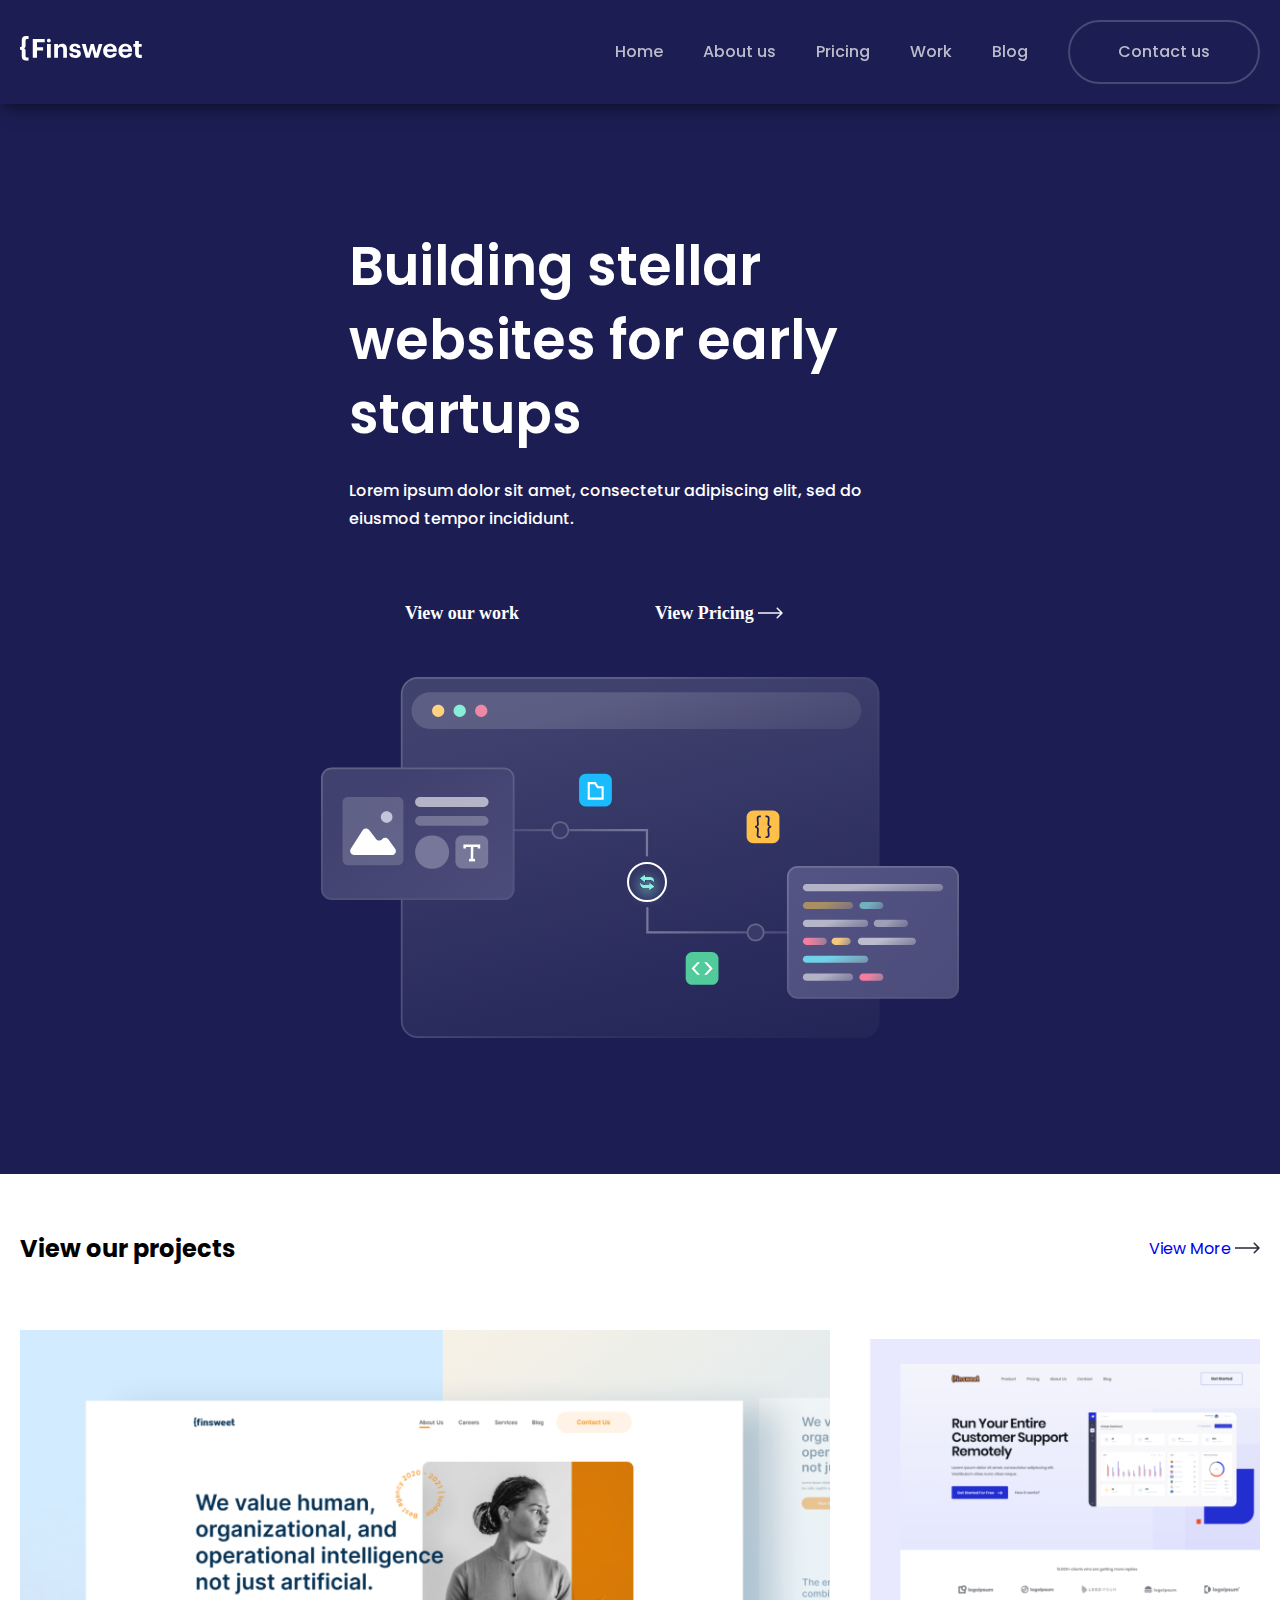
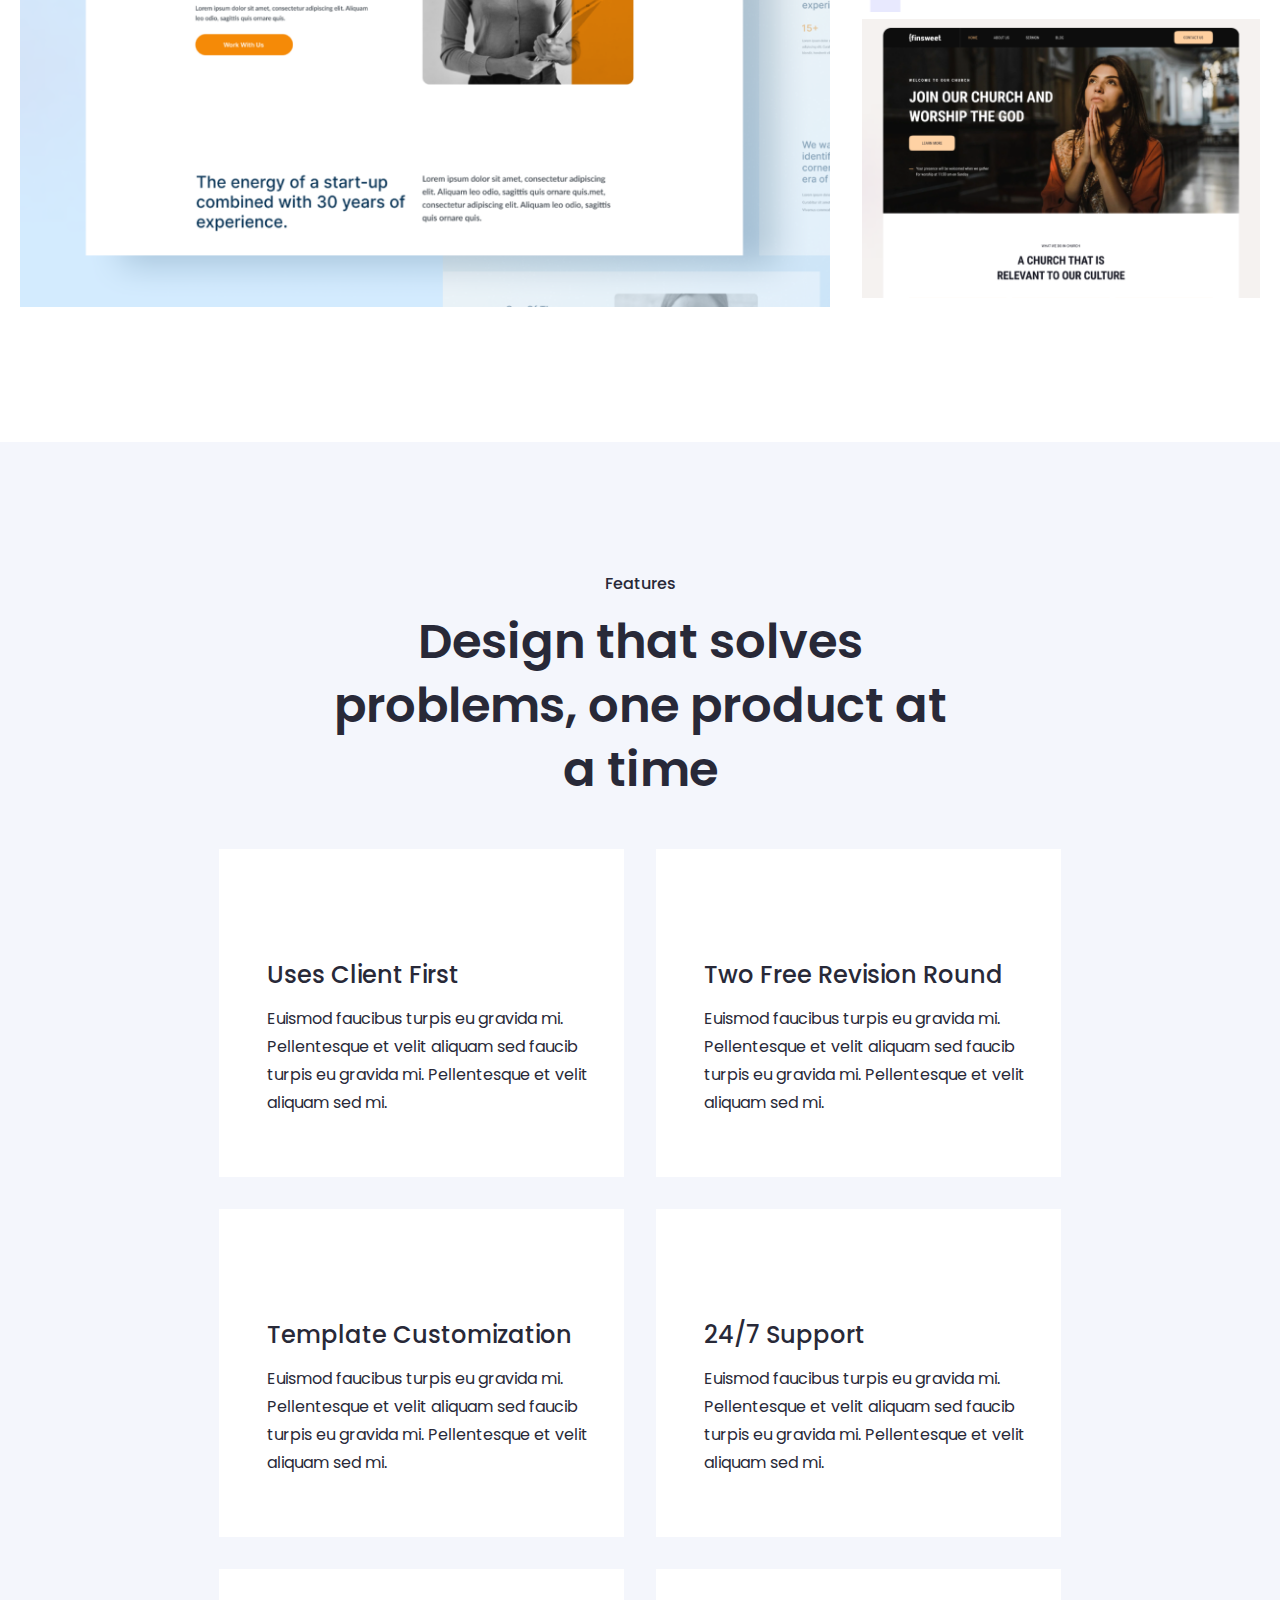
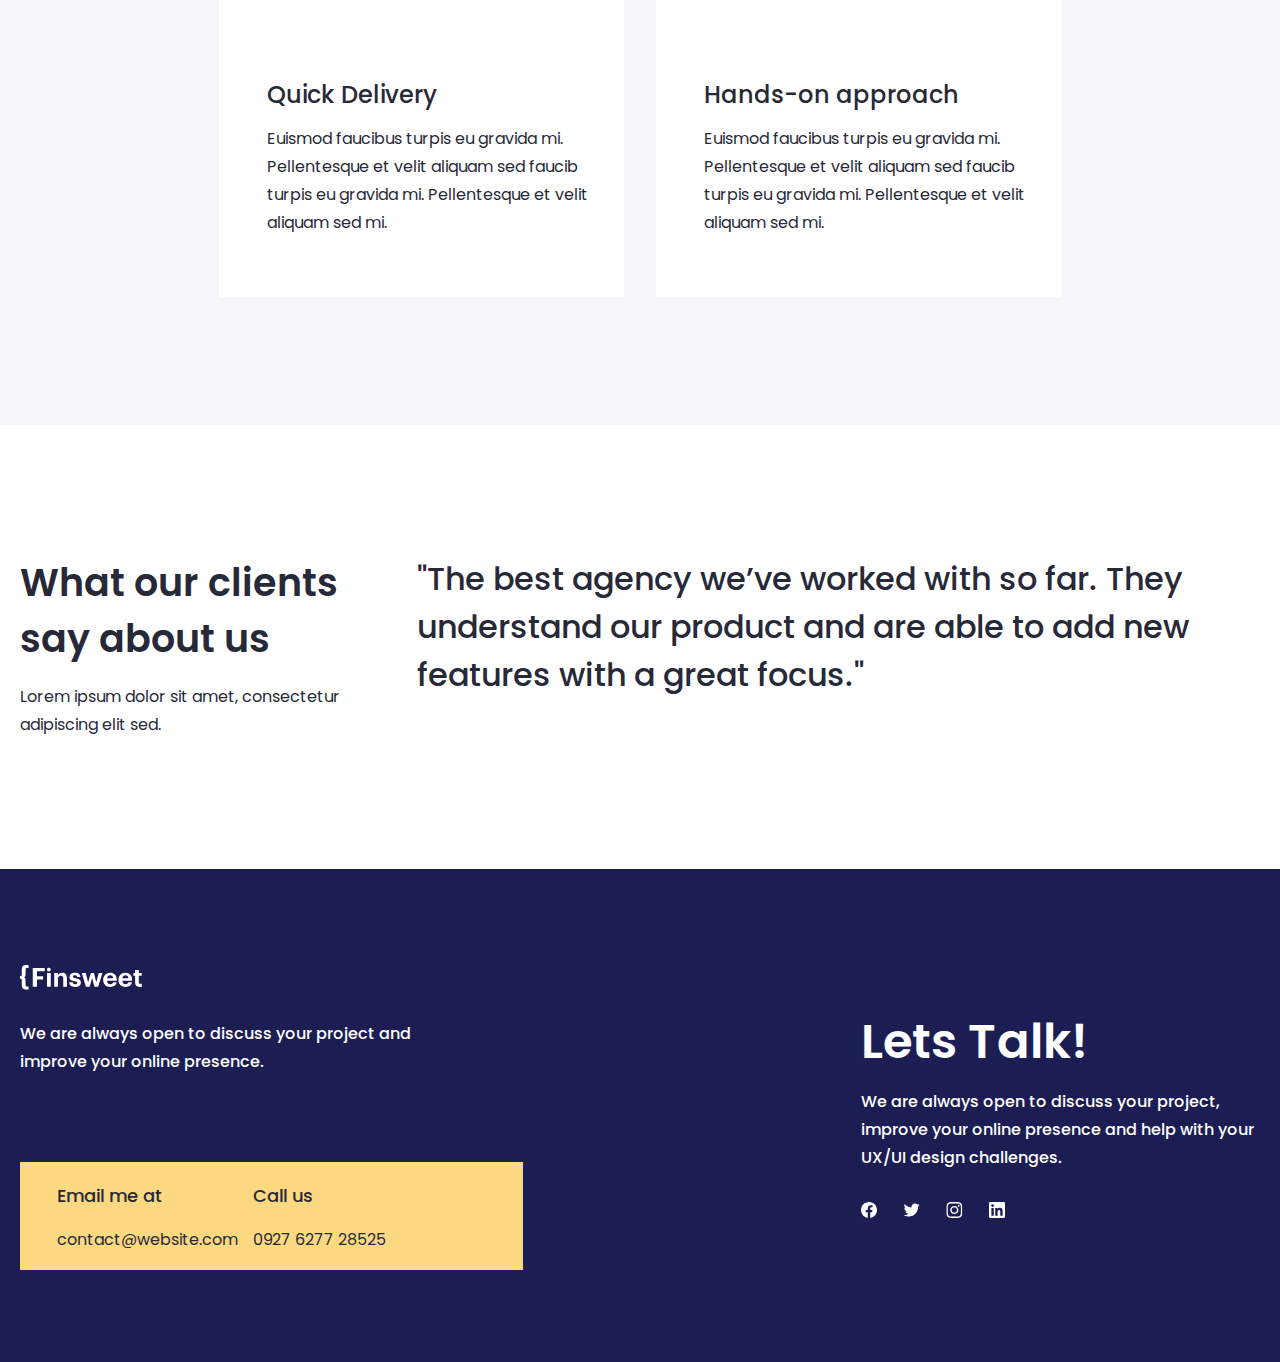
==== commit 1e94ebbe: "home page change" ====
--- a/index.html
+++ b/index.html
@@ -55,7 +55,11 @@
               </div>
             </div>
             <div class="hero_card">
-              <img src="./images/Muhammadamin/hero-img.svg" alt="img" />
+              <img
+                class="hero-img"
+                src="./images/Muhammadamin/hero-img.svg"
+                alt="img"
+              />
             </div>
           </div>
         </div>
@@ -147,7 +151,7 @@
       <section class="carousel">
         <div class="container">
           <div class="carousel_cards">
-            <div class="carousel_card">
+            <div class="carousel_card c_card">
               <h5>What our clients say about us</h5>
               <p>
                 Lorem ipsum dolor sit amet, consectetur adipiscing elit sed.
--- a/scss/main.css
+++ b/scss/main.css
@@ -881,10 +881,11 @@
 }
 .hero .hero_cards {
   display: flex;
-  justify-content: space-between;
+  justify-content: center;
   align-items: center;
   gap: 32px;
   padding: 126px 0 128px;
+  flex-wrap: wrap;
 }
 .hero_card h1 {
   max-width: 582px;
@@ -906,6 +907,9 @@
   font-weight: 500;
   line-height: 28px; /* 175% */
   padding: 26px 0 48px;
+}
+.hero_card .hero-img {
+  width: 100%;
 }
 .hero_btns {
   display: flex;
@@ -927,6 +931,11 @@
   background: #fcd980;
   color: #1c1e53;
 }
+@media only screen and (max-width: 666px) {
+  .hero .hero_card h1 {
+    font-size: 32px;
+  }
+}
 
 .about .about-content .content-item {
   padding-top: 57px;
@@ -941,12 +950,19 @@
   align-items: center;
   padding-top: 64px;
   padding-bottom: 128px;
+  gap: 32px;
 }
 .about .about-content .about_cards .hero_card {
   max-width: 405px;
 }
 .about .about-content .about_cards .card_1 {
   max-width: 843px;
+}
+.about .about-content .about_cards .card_1 img {
+  width: 100%;
+}
+.about .about-content .about_cards .hero_card img {
+  width: 100%;
 }
 
 .product {
@@ -1017,6 +1033,10 @@
   display: flex;
   align-items: flex-start;
   justify-content: space-between;
+  gap: 32px;
+}
+.carousel .carousel_cards .carousel_card {
+  max-width: 843px;
 }
 .carousel .carousel_cards .carousel_card h5 {
   max-width: 327px;
@@ -1048,6 +1068,18 @@
   font-style: normal;
   font-weight: 500;
   line-height: 48px; /* 150% */
+}
+.carousel .carousel_cards .c_card {
+  width: 327px;
+}
+@media only screen and (max-width: 888px) {
+  .carousel .carousel_cards {
+    display: flex;
+    justify-content: center;
+    align-items: center;
+    gap: 32px;
+    flex-wrap: wrap;
+  }
 }
 
 body {
@@ -3235,4 +3267,8 @@
 
 a {
   text-decoration: none;
+}
+
+button {
+  border: 0;
 }/*# sourceMappingURL=main.css.map */